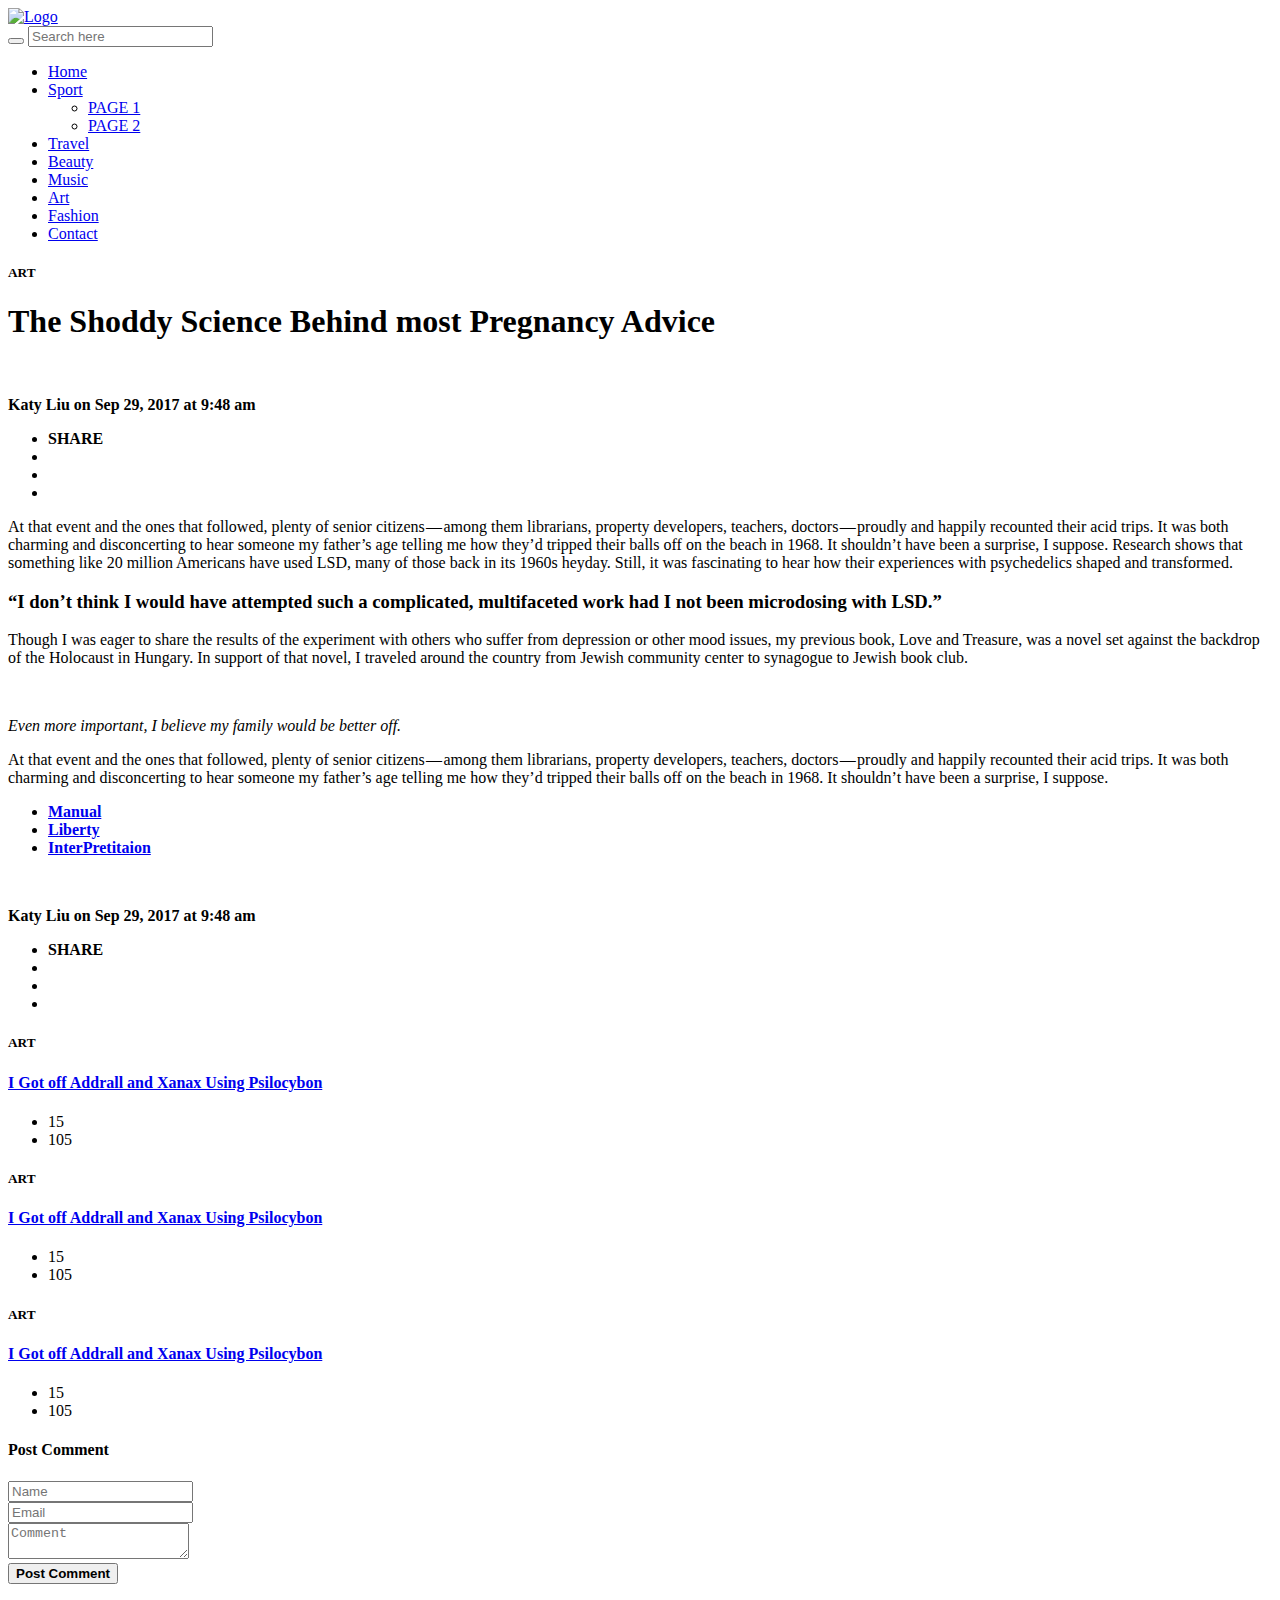
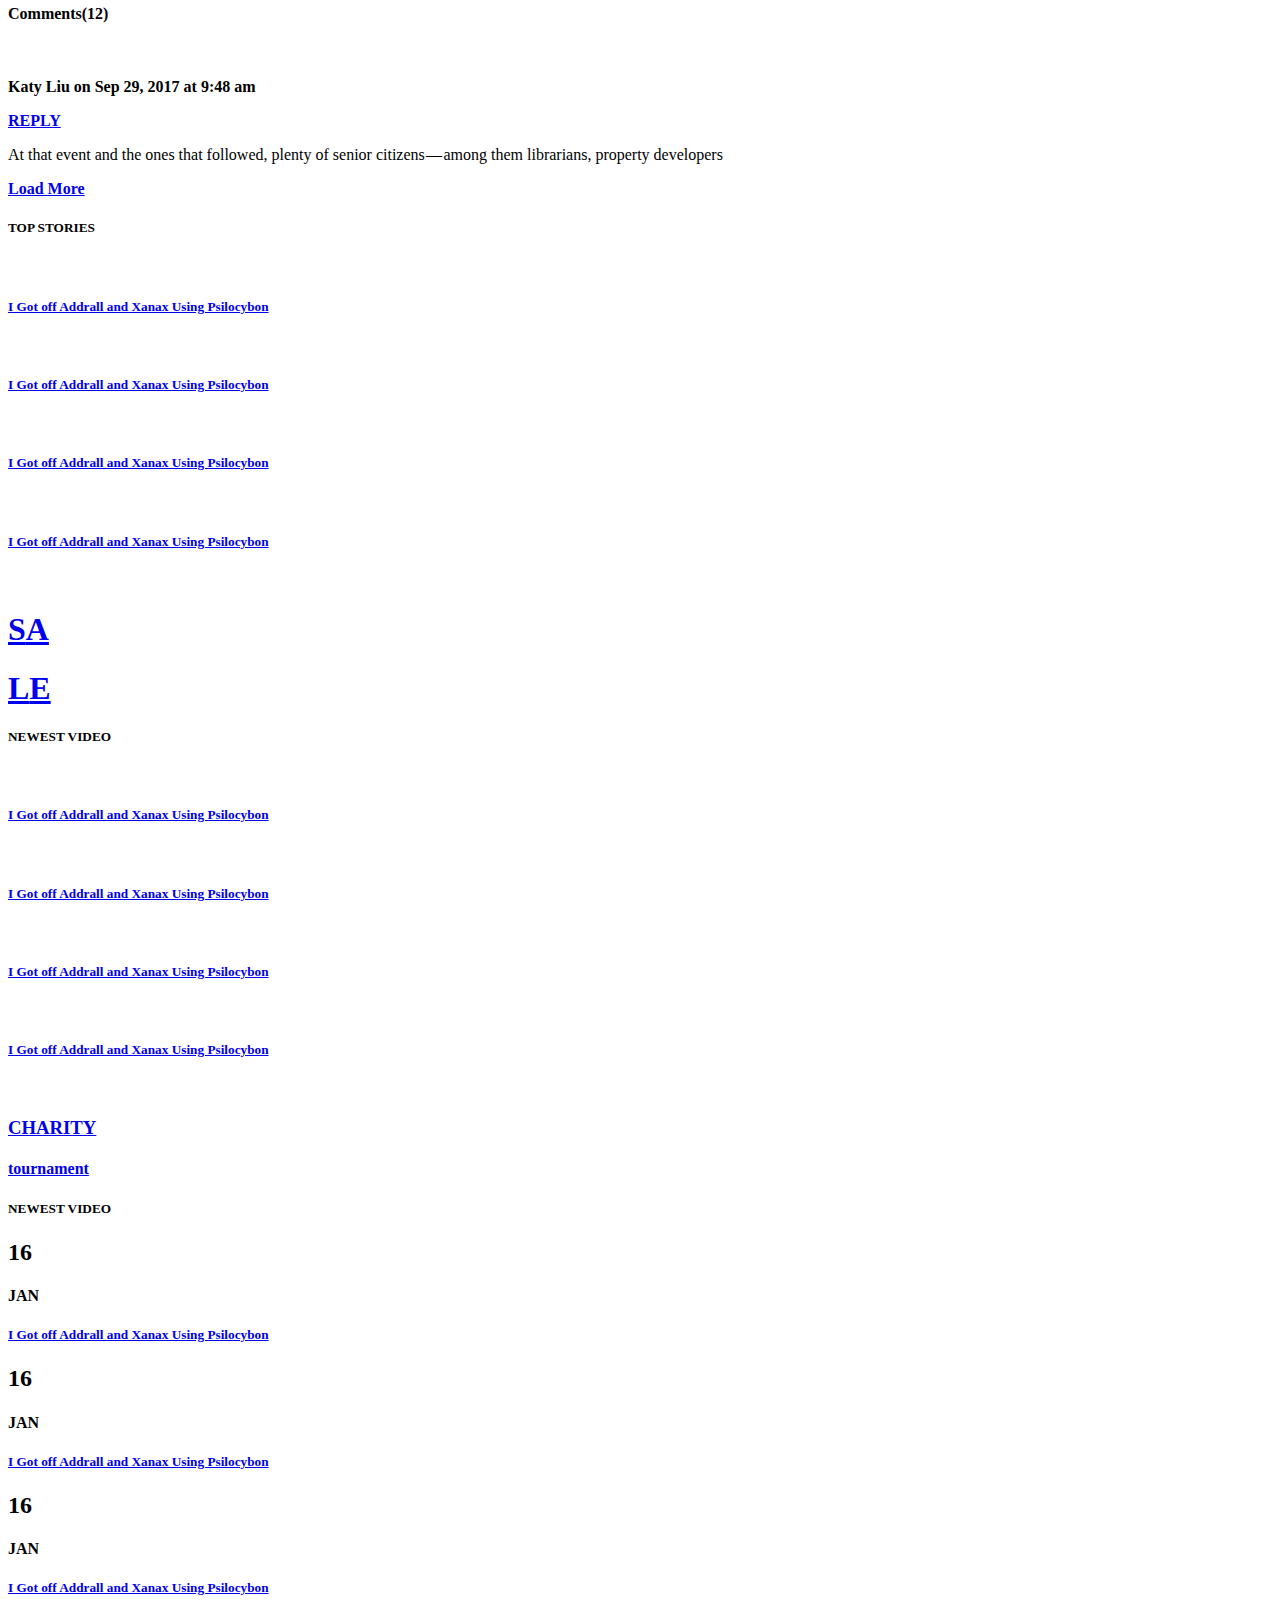
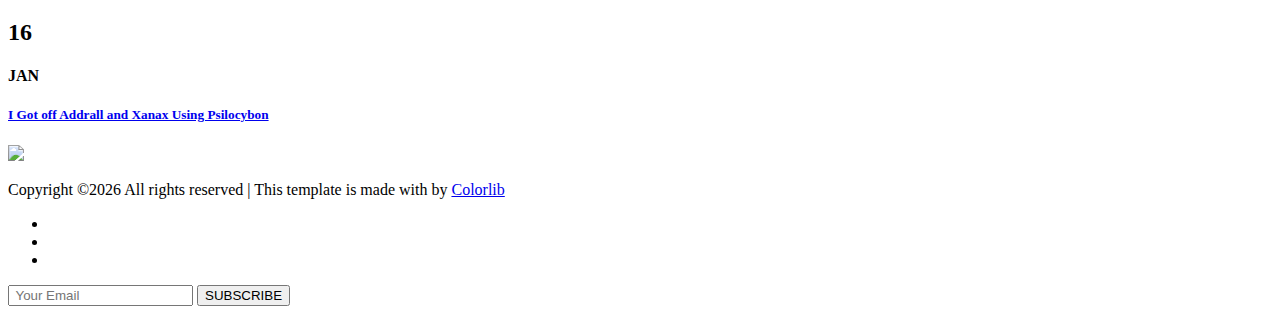
==== 03_single post.html @ 654ace28 "lan 1" ====
<!DOCTYPE HTML>
<html lang="en">
<head>
	<title>Quite Light</title>
	<meta http-equiv="X-UA-Compatible" content="IE=edge">
    <meta name="viewport" content="width=device-width, initial-scale=1">
	<meta charset="UTF-8">
	
	<!-- Font -->
	<link href="https://fonts.googleapis.com/css?family=Poppins:400,700" rel="stylesheet">
	<!-- Stylesheets -->
	
	<link href="plugin-frameworks/bootstrap.min.css" rel="stylesheet">
	<link href="plugin-frameworks/swiper.css" rel="stylesheet">
	
	<link href="fonts/ionicons.css" rel="stylesheet">
	
		
	<link href="common/styles.css" rel="stylesheet">
	
	
</head>
<body>
	
	<header>
		<a class="logo" href="#"><img src="images/logo-white.png" alt="Logo"></a>
		
		<div class="right-area">
			<form class="src-form">
				<button type="submit"><i class="ion-search"></i></a></button>
				<input type="text" placeholder="Search here">
			</form><!-- src-form -->
		</div><!-- right-area -->
		
		<a class="menu-nav-icon" data-menu="#main-menu" href="#"><i class="ion-navicon"></i></a>
		
		<ul class="main-menu" id="main-menu">
			<li><a href="index.html">Home</a></li>
			<li class="drop-down"><a href="#!">Sport<i class="ion-arrow-down-b"></i></a>
				<ul class="drop-down-menu drop-down-inner">
					<li><a href="#">PAGE 1</a></li>
					<li><a href="#">PAGE 2</a></li>
				</ul>
			</li>
			<li><a href="#">Travel</a></li>
			<li><a href="#">Beauty</a></li>
			<li><a href="#">Music</a></li>
			<li><a href="#">Art</a></li>
			<li><a href="#">Fashion</a></li>
			<li><a href="#">Contact</a></li>
		</ul>
		
		<div class="clearfix"></div>
	</header>
	
	
	<div class="slider-main h-800x h-sm-auto pos-relative pt-95 pb-25">
		<div class="img-bg bg-16 bg-layer-6"></div>
		<div class="container-fluid h-100 mt-xs-50">
			<div class="dplay-tbl">
				<div class="dplay-tbl-cell">
					<div class="row">
						<div class="col-lg-1"></div>
						<div class="col-12 col-sm-8 col-md-6 col-lg-5 col-xl-4">
						
							<div class="bg-white p-40 psm-30">
								<h5 class="color-ash"><b>ART</b></h5>
								<h1 class="mt-20 lh-1-2"><b>The Shoddy Science Behind most Pregnancy Advice</b></h1>
							
							</div><!-- bg-white -->
						</div><!-- col-lg-4 -->
					</div><!-- row -->
				</div><!-- dplay-tbl-cell -->
			</div><!-- dplay-tbl -->
		</div><!-- container -->
	</div><!-- slider-main -->
	
	
	<section class="bg-1-white ptb-0">
		<div class="container-fluid">
			<div class="row">
				<div class="col-lg-1"></div>
				<div class="col-md-12 col-lg-8 ptb-50 pr-30 pr-md-15">
					
					<div class="row">
						<div class="col-sm-12 col-md-6">
							
							<div class="sided-70x">
								<div class="s-left">
									<img src="images/profile.jpg" alt="">
								</div><!-- s-left-->
								
								<div class="s-right">
									<p class="ptb-20 color-ash"><b>Katy Liu on Sep 29, 2017 at 9:48 am</b></p>
								</div>
							</div><!-- sided-80x-->
						</div><!-- col-md-6-->
						
						<div class="col-sm-12 col-md-6">
							<ul class="color-ash lh-70 text-right text-sm-left list-a-plr-10 font-13">
								<li><b>SHARE</b></li>
								<li><a href="#"><i class="color-facebook ion-social-facebook"></i></a></li>
								<li><a href="#"><i class="color-twitter ion-social-twitter"></i></a></li>
								<li><a href="#"><i class="color-google ion-social-google"></i></a></li>
							</ul>
						</div><!-- col-md-6-->
					</div><!-- row-->
					
					<p class="mt-40 mt-sm-10">At that event and the ones that followed, plenty of senior citizens — among them librarians, property developers, teachers, doctors — proudly 
					and happily recounted their acid trips. It was both charming and disconcerting to hear someone my father’s age telling me how they’d tripped their 
					balls off on the beach in 1968. It shouldn’t have been a surprise, I suppose. Research shows that something like 20 million Americans have used LSD, 
					many of those back in its 1960s heyday. Still, it was fascinating to hear how their experiences with psychedelics shaped and transformed.</p>
					
					<h3 class="mtb-50"><b>“I don’t think I would have attempted such a complicated, multifaceted work had I not been microdosing with LSD.”</b></h3>
					
					
					<p class="mb-50">Though I was eager to share the results of the experiment with others who suffer from depression or other mood issues, my previous book, 
					Love and Treasure, was a novel set against the backdrop of the Holocaust in Hungary. 
					In support of that novel, I traveled around the country from Jewish community center to synagogue to Jewish book club.</p>
					
					<img src="images/slider_5_1600x1000.jpg" alt="">
					<p class="color-ash text-center mt-15"><em>Even more important, I believe my family would be better off.</em></p>
					
					<p class="mt-50">At that event and the ones that followed, plenty of senior citizens — among them librarians, property developers, teachers, doctors — proudly 
					and happily recounted their acid trips. It was both charming and disconcerting to
					hear someone my father’s age telling me how they’d tripped their balls off on the beach in 1968. It shouldn’t have been a surprise, I suppose.</p>
					
					<ul class="tag mtb-50">
					
						<li><a href="#"><b>Manual</b></a></li>
						<li><a href="#"><b>Liberty</b></a></li>
						<li><a href="#"><b>InterPretitaion</b></a></li>
					</ul>
					
					<div class="row">
						<div class="col-sm-12 col-md-6">
							
							<div class="sided-70x">
								<div class="s-left">
									<img src="images/profile.jpg" alt="">
								</div><!-- s-left-->
								
								<div class="s-right">
									<p class="ptb-20 color-ash"><b>Katy Liu on Sep 29, 2017 at 9:48 am</b></p>
								</div>
							</div><!-- sided-80x-->
						</div><!-- col-md-6-->
						
						<div class="col-sm-12 col-md-6">
							<ul class="color-ash lh-70 text-right text-sm-left list-a-plr-10 font-13">
								<li><b>SHARE</b></li>
								<li><a href="#"><i class="color-facebook ion-social-facebook"></i></a></li>
								<li><a href="#"><i class="color-twitter ion-social-twitter"></i></a></li>
								<li><a href="#"><i class="color-google ion-social-google"></i></a></li>
							</ul>
						</div><!-- col-md-6-->
					</div><!-- row-->
					
					<div class="brdr-grey-1 mt-50 mt-sm-20"></div>
					
					<div class="mt-50 mb-20">
						<div class="row">
							<div class=" col-sm-6 col-md-6 col-lg-6 col-xl-4 mb-30">
								<div class="card h-100 min-h-350x">
									<div class="bg-white h-100">
									
										<!-- SETTING IMAGE WITH bg-10 -->
										<div class="h-50 bg-10"></div>
										
										<div class="plr-25 ptb-15 h-50">
											<div class="dplay-tbl">
												<div class="dplay-tbl-cell">
												
													<h5 class="color-ash"><b>ART</b></h5>
													<h4 class="mtb-10">
														<a href="#"><b>I Got off Addrall and Xanax Using Psilocybon</b></a></h4>
													<ul class="list-li-mr-10 color-lt-black">
														<li><i class="mr-5 font-12 ion-android-favorite-outline"></i>15</li>
														<li><i class="mr-5 font-12 ion-ios-chatbubble-outline"></i>105</li>
													</ul>
													
												</div><!-- dplay-tbl-cell -->
											</div><!-- dplay-tbl -->
										</div><!-- plr-25 ptb-15 -->
									</div><!-- hot-news -->
								</div><!-- card -->
							</div><!-- col-lg-4 col-md-6 -->
							
							<div class=" col-sm-6 col-md-6 col-lg-6 col-xl-4 mb-30">
								<div class="card h-100 min-h-350x">
									<div class="bg-white h-100">
									
										<!-- SETTING IMAGE WITH bg-10 -->
										<div class="h-50 bg-5"></div>
										
										<div class="plr-25 ptb-15 h-50">
											<div class="dplay-tbl">
												<div class="dplay-tbl-cell">
												
													<h5 class="color-ash"><b>ART</b></h5>
													<h4 class="mtb-10">
														<a href="#"><b>I Got off Addrall and Xanax Using Psilocybon</b></a></h4>
													<ul class="list-li-mr-10 color-lt-black">
														<li><i class="mr-5 font-12 ion-android-favorite-outline"></i>15</li>
														<li><i class="mr-5 font-12 ion-ios-chatbubble-outline"></i>105</li>
													</ul>
													
												</div><!-- dplay-tbl-cell -->
											</div><!-- dplay-tbl -->
										</div><!-- plr-25 ptb-15 -->
									</div><!-- hot-news -->
								</div><!-- card -->
							</div><!-- col-lg-4 col-md-6 -->
							
							<div class=" col-sm-6 col-md-6 col-lg-6 col-xl-4 mb-30">
								<div class="card h-100 min-h-350x">
									<div class="bg-white h-100">
									
										<!-- SETTING IMAGE WITH bg-10 -->
										<div class="h-50 bg-12"></div>
										
										<div class="plr-25 ptb-15 h-50">
											<div class="dplay-tbl">
												<div class="dplay-tbl-cell">
												
													<h5 class="color-ash"><b>ART</b></h5>
													<h4 class="mtb-10">
														<a href="#"><b>I Got off Addrall and Xanax Using Psilocybon</b></a></h4>
													<ul class="list-li-mr-10 color-lt-black">
														<li><i class="mr-5 font-12 ion-android-favorite-outline"></i>15</li>
														<li><i class="mr-5 font-12 ion-ios-chatbubble-outline"></i>105</li>
													</ul>
													
												</div><!-- dplay-tbl-cell -->
											</div><!-- dplay-tbl -->
										</div><!-- plr-25 ptb-15 -->
									</div><!-- hot-news -->
								</div><!-- card -->
							</div><!-- col-lg-4 col-md-6 -->
						</div><!-- row-->	
					</div><!-- mt-50 mb-20-->	
					
					
					<h4 class="mb-30 mt-20 clearfix"><b>Post Comment</b></h4>
					
					<div class="row">
						<div class="col-sm-12 col-md-12 col-lg-12 col-xl-8">
							<form class="form-block form-h-55 form-plr-20 form-bg-white">
								<div class="row">
									<div class="col-sm-6 mb-30">
										<input type="text" placeholder="Name">
									</div><!-- col-sm-6-->	
									
									<div class="col-sm-6 mb-30">
										<input type="text" placeholder="Email">
									</div><!-- col-sm-6-->
									
									<div class="col-sm-12 mb-30">
										<textarea class="ptb-20 min-h-200x" placeholder="Comment"></textarea>
									</div><!-- col-sm-12-->
									
								</div><!-- row-->
								<button class="btn-b-lg btn-brdr-grey plr-25 color-ash" type="submit"><b>Post Comment</b></button>
								
							</form>
						</div><!-- col-sm-6-->	
					</div><!-- row-->	
					
					
					<h4 class="mb-30 mt-50 clearfix"><b>Comments(12)</b></h4>
					
					
					<div class="row">
						<div class="colsm-12 col-md-12 col-lg-12 col-xl-8">
							<div class="p-30 bg-white">
								<div class="row">
									<div class="col-9 col-lg-9 col-xl-6">
										
										<div class="sided-70x">
											<div class="s-left">
												<img src="images/profile.jpg" alt="">
											</div><!-- s-left-->
											
											<div class="s-right">
												<p class="ptb-5 color-ash"><b>Katy Liu on Sep 29, 2017 at 9:48 am</b></p>
											</div>
										</div><!-- sided-80x-->
									</div><!-- col-md-6-->
									
									<div class="col-3 col-lg-3 col-xl-6 text-right">
										<a class="color-ash" href="#"><b>REPLY</b></a>
									</div><!-- col-md-6-->
								</div><!-- row-->
					
								<p class="mt-30">At that event and the ones that followed, plenty of senior citizens — among them librarians, property developers</p>
							</div><!-- p-30-->	
						</div><!-- col-sm-6-->	
					</div><!-- row-->	
					
					<a class="mt-30 mb-50 mb-sm-20 btn-b-lg btn-brdr-grey plr-25 color-ash" href="#"><b>Load More</b></a>
					
				</div><!-- col-sm-9 -->
				
				<div class="col-md-12 col-lg-3 bg-2-white ptb-50 pl-30 pl-md-15">
					<div class="row">
						<div class="col-md-12 col-lg-8">
							<div class="mx-w-md-400x mlr-md-auto">
							
								<div class="mb-50">
									<h5 class="mb-30"><b>TOP STORIES</b></h5>
									
									<div class="sided-80x mb-20">
										<div class="s-left">
											<img src="images/top_1_120x120.jpg" alt="">
										</div><!-- s-left -->
										<div class="s-right">
											<h5 class="pt-5"><a href="#"><b>I Got off Addrall and Xanax Using Psilocybon</b></a></h5>
										</div><!-- s-left -->
									</div><!-- sided-80x -->
									
									<div class="sided-80x mb-20">
										<div class="s-left">
											<img src="images/top_2_120x120.jpg" alt="">
										</div><!-- s-left -->
										<div class="s-right">
											<h5 class="pt-5"><a href="#"><b>I Got off Addrall and Xanax Using Psilocybon</b></a></h5>
										</div><!-- s-left -->
									</div><!-- sided-80x -->
									
									<div class="sided-80x mb-20">
										<div class="s-left">
											<img src="images/top_3_120x120.jpg" alt="">
										</div><!-- s-left -->
										<div class="s-right">
											<h5 class="pt-5"><a href="#"><b>I Got off Addrall and Xanax Using Psilocybon</b></a></h5>
										</div><!-- s-left -->
									</div><!-- sided-80x -->
									
									<div class="sided-80x mb-20">
										<div class="s-left">
											<img src="images/top_4_120x120.jpg" alt="">
										</div><!-- s-left -->
										<div class="s-right">
											<h5 class="pt-5"><a href="#"><b>I Got off Addrall and Xanax Using Psilocybon</b></a></h5>
										</div><!-- s-left -->
									</div><!-- sided-80x -->
								</div><!-- mb-50 -->
								
								<a class="mb-50 pos-relative dplay-block" href="#">
									
									<img src="images/sidebar_2_400X600.jpg" alt="">
									<div class="abs-tblr z-10 bg-layer-4">
									
										<div class="dplay-tbl text-center color-white">
											<div class="dplay-tbl-cell">
												<h1 class="mb-10"><b class="mr-15">S</b><b class="ml-15">A</b></h1>
												<h1 class="mt-10"><b class="mr-15">L</b><b class="ml-15">E</b></h1>
											</div>
										</div><!-- dplay-tbl -->
									</div><!-- abs-tblr -->
								</a><!-- mb-50 -->
								
								<div class="mb-50">
									<h5 class="mb-30"><b>NEWEST VIDEO</b></h5>
									
									<div class="sided-80x mb-20">
										<div class="s-left">
											<a class="v-icn" href="#"><i class="ion-play"></i></a>
											<img src="images/top_5_120x120.jpg" alt="">
										</div><!-- s-left -->
										<div class="s-right">
											<h5 class="pt-5"><a href="#"><b>I Got off Addrall and Xanax Using Psilocybon</b></a></h5>
										</div><!-- s-left -->
									</div><!-- sided-80x -->
									
									<div class="sided-80x mb-20">
										<div class="s-left">
											<a class="v-icn" href="#"><i class="ion-play"></i></a>
											<img src="images/top_6_120x120.jpg" alt="">
										</div><!-- s-left -->
										<div class="s-right">
											<h5 class="pt-5"><a href="#"><b>I Got off Addrall and Xanax Using Psilocybon</b></a></h5>
										</div><!-- s-left -->
									</div><!-- sided-80x -->
									
									<div class="sided-80x mb-20">
										<div class="s-left">
											<a class="v-icn" href="#"><i class="ion-play"></i></a>
											<img src="images/top_7_120x120.jpg" alt="">
										</div><!-- s-left -->
										<div class="s-right">
											<h5 class="pt-5"><a href="#"><b>I Got off Addrall and Xanax Using Psilocybon</b></a></h5>
										</div><!-- s-left -->
									</div><!-- sided-80x -->
									
									<div class="sided-80x mb-20">
										<div class="s-left">
											<a class="v-icn" href="#"><i class="ion-play"></i></a>
											<img src="images/top_1_120x120.jpg" alt="">
										</div><!-- s-left -->
										<div class="s-right">
											<h5 class="pt-5"><a href="#"><b>I Got off Addrall and Xanax Using Psilocybon</b></a></h5>
										</div><!-- s-left -->
									</div><!-- sided-80x -->
								</div><!-- mb-50 -->
								
								<a class="mb-50 pos-relative dplay-block" href="#">
								
									<img src="images/sidebar_1_400X300.jpg" alt="">
									<div class="abs-tblr z-10 bg-layer-4">
									
										<div class="dplay-tbl text-center color-white">
											<div class="dplay-tbl-cell">
												<h3><b>CHARITY</b></h3>
												<h4><b>tournament</b></h4>
											</div>
										</div><!-- dplay-tbl -->
									</div><!-- abs-tblr -->
								</a><!-- mb-50 -->
								
								<div class="mb-0">
									<h5 class="mb-30"><b>NEWEST VIDEO</b></h5>
									
									<div class="sided-80x mb-20">
										<div class="s-left color-ash text-center">
											<div class="dplay-tbl">
												<div class="dplay-tbl-cell">
													<h2><b>16</b></h2>
													<h4><b>JAN</b></h4>
												</div><!-- dplay-tbl-cell -->
											</div><!-- dplay-tbl -->
										</div><!-- s-left -->
										<div class="s-right">
											<h5><a href="#"><b>I Got off Addrall and Xanax Using Psilocybon</b></a></h5>
										</div><!-- s-left -->
									</div><!-- sided-80x -->
									
									<div class="sided-80x mb-20">
										<div class="s-left color-ash text-center">
											<div class="dplay-tbl">
												<div class="dplay-tbl-cell">
													<h2><b>16</b></h2>
													<h4><b>JAN</b></h4>
												</div><!-- dplay-tbl-cell -->
											</div><!-- dplay-tbl -->
										</div><!-- s-left -->
										<div class="s-right">
											<h5><a href="#"><b>I Got off Addrall and Xanax Using Psilocybon</b></a></h5>
										</div><!-- s-left -->
									</div><!-- sided-80x -->
									
									<div class="sided-80x mb-20">
										<div class="s-left color-ash text-center">
											<div class="dplay-tbl">
												<div class="dplay-tbl-cell">
													<h2><b>16</b></h2>
													<h4><b>JAN</b></h4>
												</div><!-- dplay-tbl-cell -->
											</div><!-- dplay-tbl -->
										</div><!-- s-left -->
										<div class="s-right">
											<h5><a href="#"><b>I Got off Addrall and Xanax Using Psilocybon</b></a></h5>
										</div><!-- s-left -->
									</div><!-- sided-80x -->
									
									<div class="sided-80x mb-20">
										<div class="s-left color-ash text-center">
											<div class="dplay-tbl">
												<div class="dplay-tbl-cell">
													<h2><b>16</b></h2>
													<h4><b>JAN</b></h4>
												</div><!-- dplay-tbl-cell -->
											</div><!-- dplay-tbl -->
										</div><!-- s-left -->
										<div class="s-right">
											<h5><a href="#"><b>I Got off Addrall and Xanax Using Psilocybon</b></a></h5>
										</div><!-- s-left -->
									</div><!-- sided-80x -->
								</div><!-- mb-50 -->
								
							</div><!-- mx-w-400 -->
						</div><!-- col-sm-9 -->
					</div><!-- row -->
				</div><!-- col-sm-3 -->
			</div><!-- row -->
		</div><!-- container -->
	</section>
	
	
	<footer class="bg-191 color-ash pt-50 pb-20 text-left center-sm-text">
		
		<div class="container-fluid">
			<div class="row">
			
				<div class="col-lg-1"></div>
				
				<div class="col-md-4 col-lg-6 mb-30">
					<div class="card h-100">
						<div class="dplay-tbl">
							<div class="dplay-tbl-cell">
							
								<a href="#"><img src="images/logo-white.png"></a>
								<p class="color-ash mt-25"><!-- Link back to Colorlib can't be removed. Template is licensed under CC BY 3.0. -->
Copyright &copy;<script>document.write(new Date().getFullYear());</script> All rights reserved | This template is made with <i class="ion-heart" aria-hidden="true"></i> by <a href="https://colorlib.com" target="_blank">Colorlib</a>
<!-- Link back to Colorlib can't be removed. Template is licensed under CC BY 3.0. --></p>
								
							</div><!-- dplay-tbl-cell -->
						</div><!-- dplay-tbl -->
					</div><!-- card -->
				</div><!-- col-lg-4 col-md-6 -->
				
				<div class="col-md-4 col-lg-2 mb-30">
					<div class="card h-100">
						<div class="dplay-tbl">
							<div class="dplay-tbl-cell">
							
								<ul class="list-a-plr-10">
									<li><a href="#"><i class="ion-social-facebook"></i></a></li>
									<li><a href="#"><i class="ion-social-twitter"></i></a></li>
									<li><a href="#"><i class="ion-social-youtube"></i></a></li>
								</ul>
								
							</div><!-- dplay-tbl-cell -->
						</div><!-- dplay-tbl -->
					</div><!-- card -->
				</div><!-- col-lg-4 col-md-6 -->
				
				<div class="col-md-4 col-lg-2 mb-30 text-left">
					<div class="card h-100">
						<div class="dplay-tbl">
							<div class="dplay-tbl-cell">
								<form class="form-block form-brdr-b mx-w-400x m-auto">
						
									<input class="color-white ptb-15 center-sm-text" type="text" placeholder=" Your Email">
									<button class="mt-30 btn-brdr-grey color-ash w-100 text-center" type="submit">SUBSCRIBE</button>
								
								</form>
							</div><!-- dplay-tbl-cell -->
						</div><!-- dplay-tbl -->
					</div><!-- card -->
				</div><!-- col-lg-4 col-md-6 -->
				
			</div><!-- row -->
		</div><!-- container -->
	</footer>
	
	<!-- SCIPTS -->
	
	<script src="plugin-frameworks/jquery-3.2.1.min.js"></script>
	
	<script src="plugin-frameworks/bootstrap.min.js"></script>
	
	<script src="plugin-frameworks/swiper.js"></script>
	
	
	<script src="common/scripts.js"></script>
	
</body>
</html>
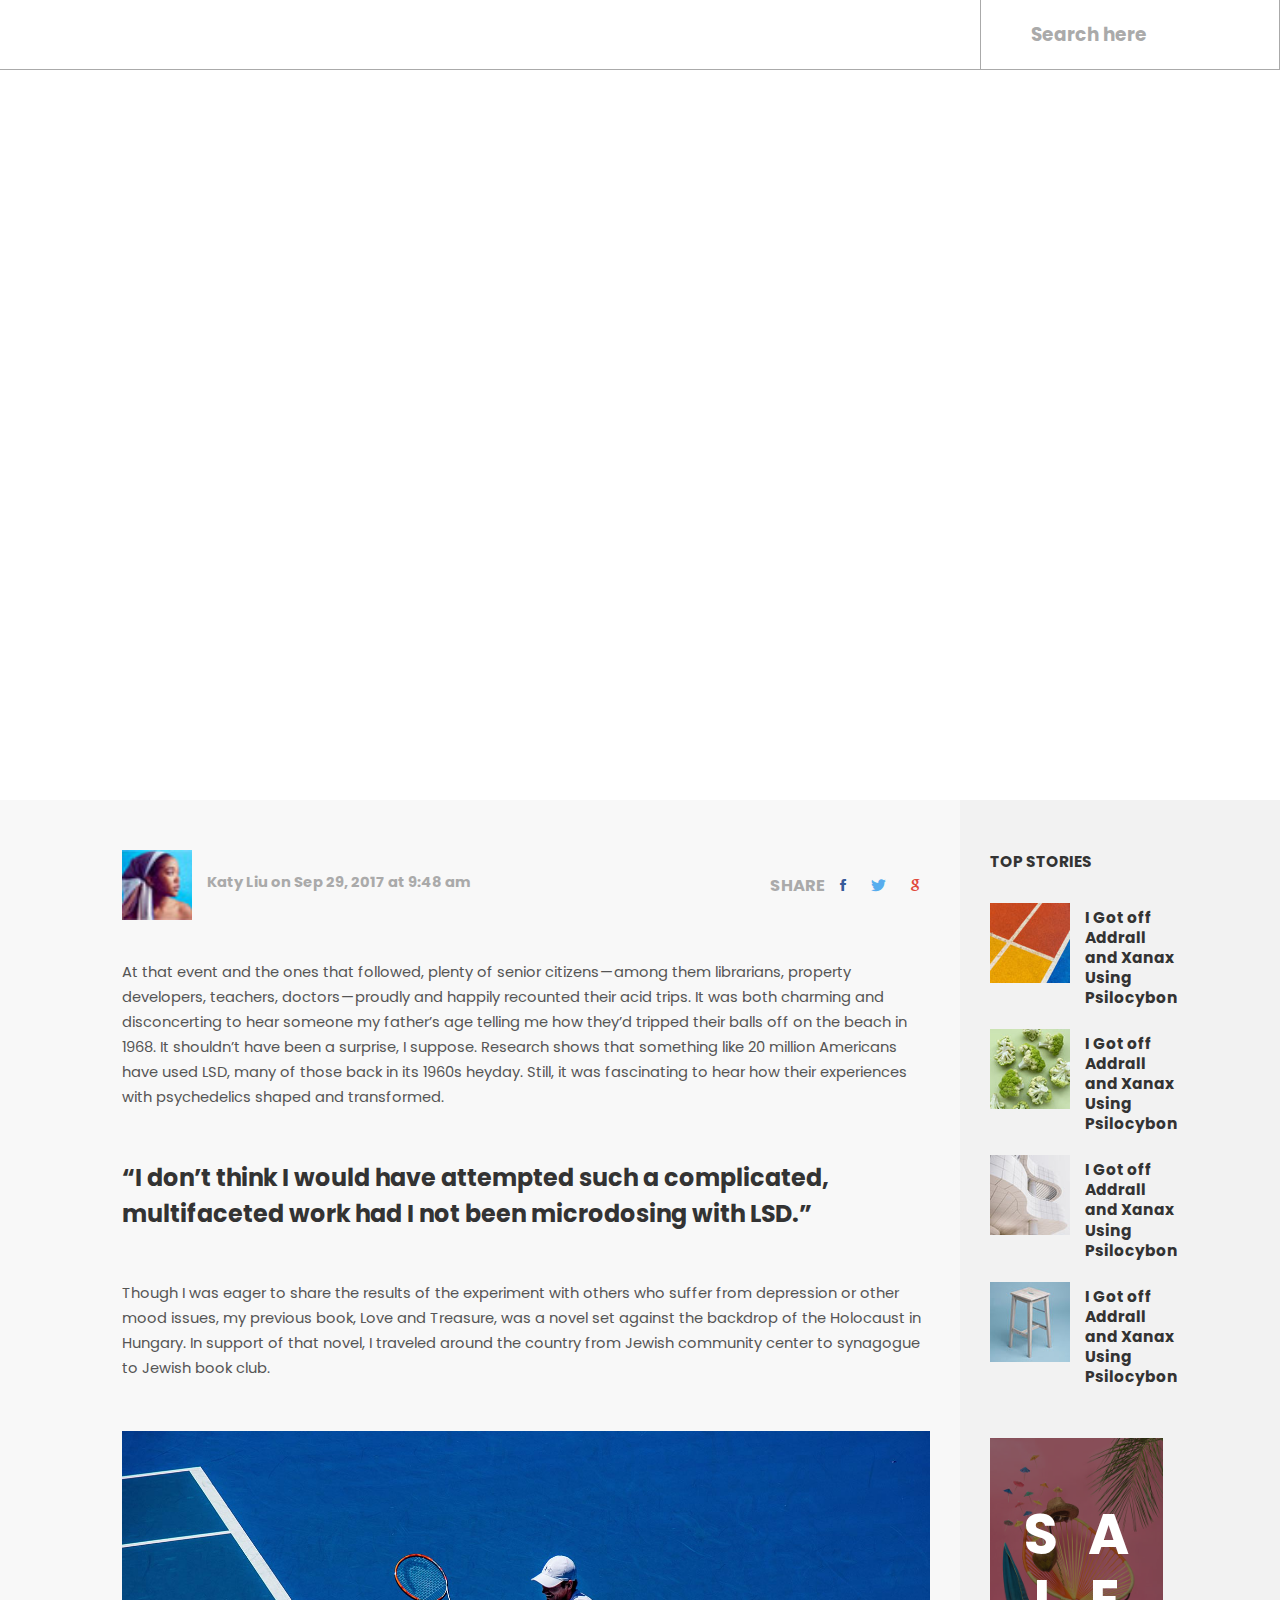
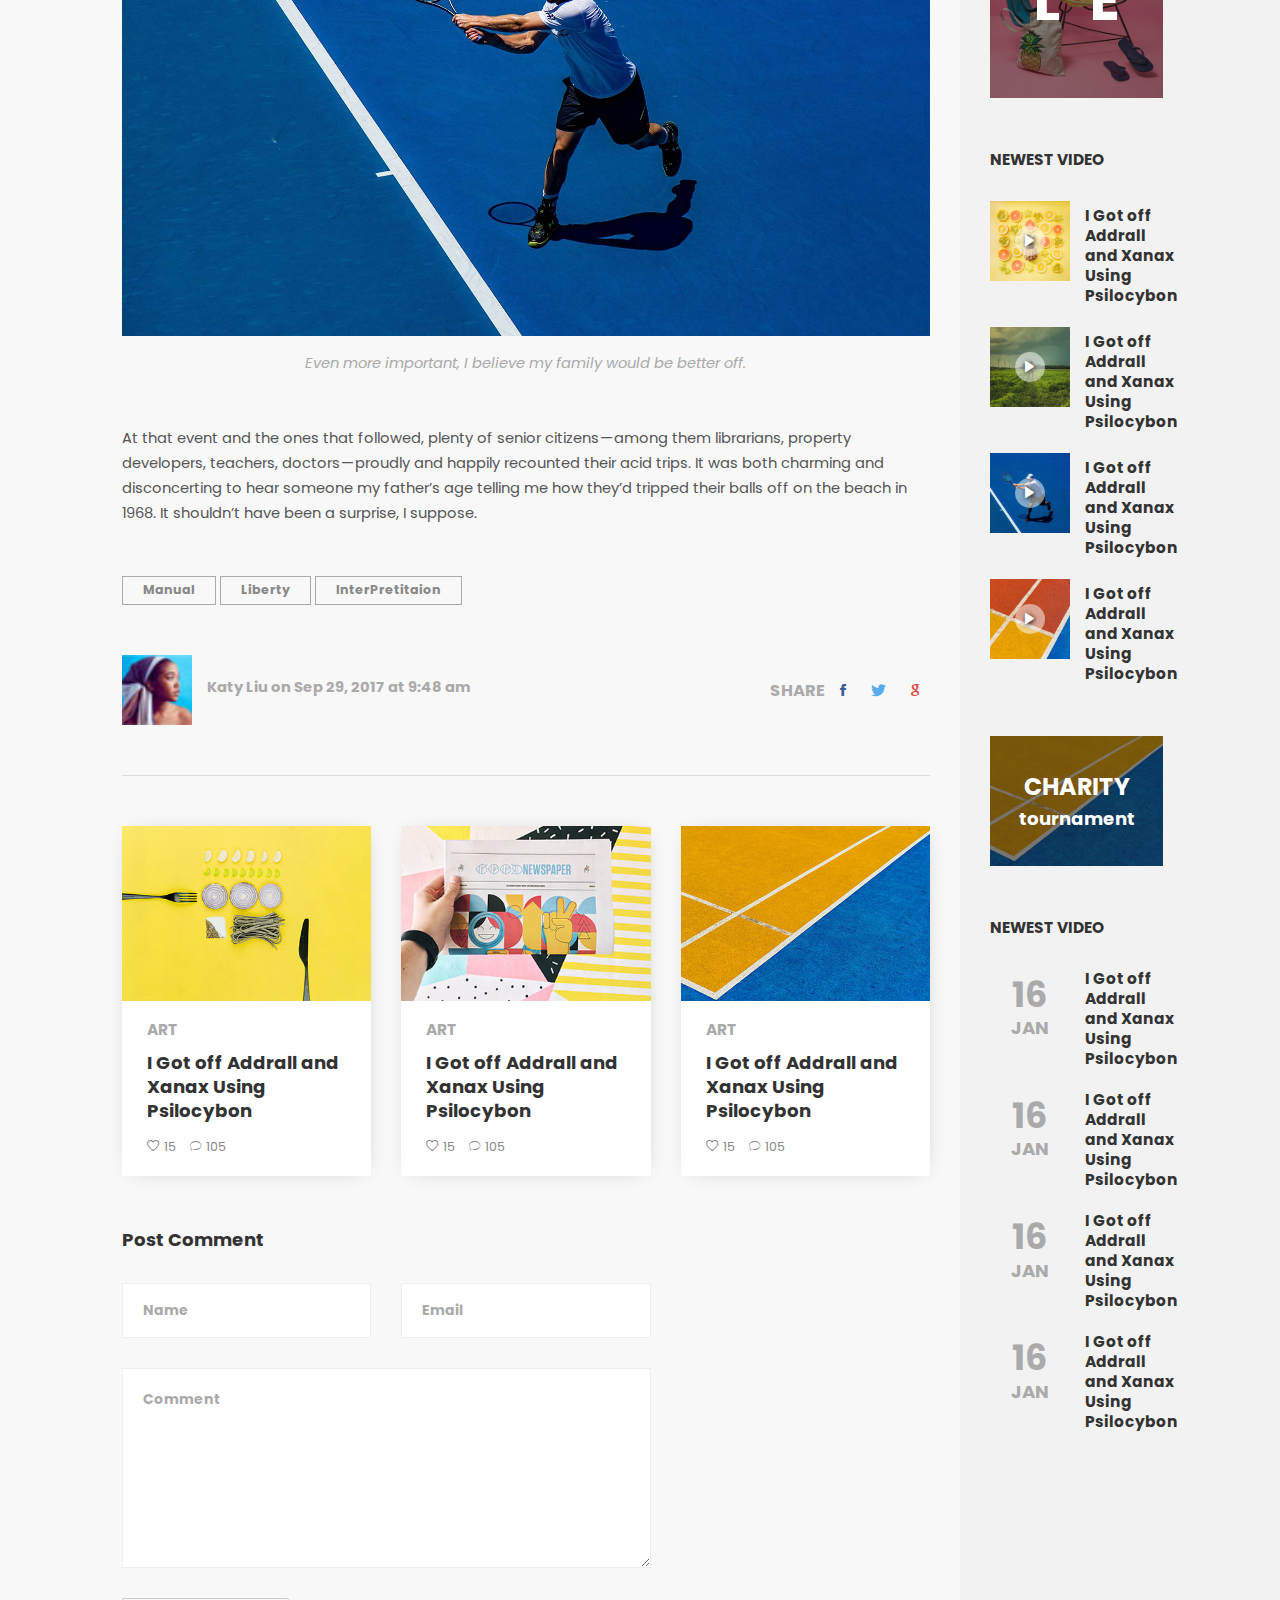
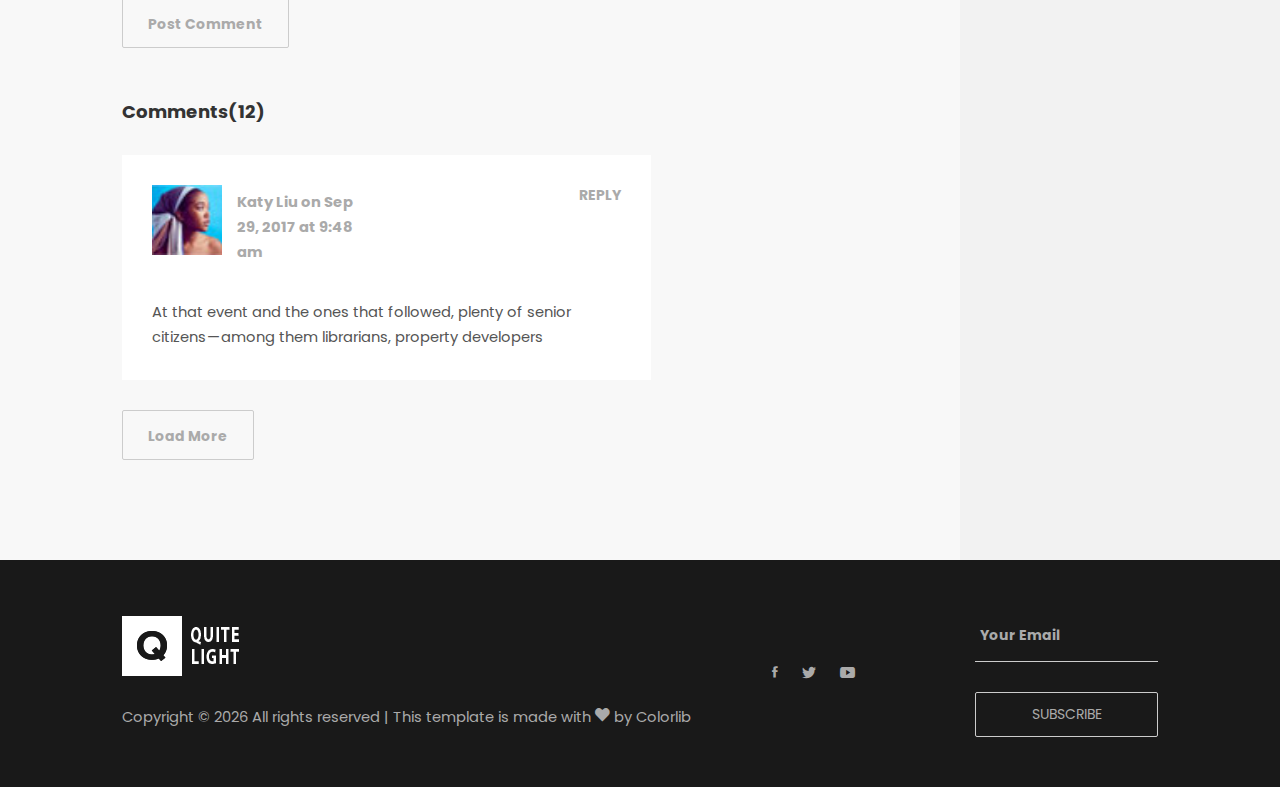
==== commit 08bff574: "page chi tiet" ====
--- a/03_single post.html
+++ b/03_single post.html
@@ -1,559 +1,669 @@
 <!DOCTYPE HTML>
 <html lang="en">
+
 <head>
-	<title>Quite Light</title>
-	<meta http-equiv="X-UA-Compatible" content="IE=edge">
+    <title>Quite Light</title>
+    <meta http-equiv="X-UA-Compatible" content="IE=edge">
     <meta name="viewport" content="width=device-width, initial-scale=1">
-	<meta charset="UTF-8">
-	
-	<!-- Font -->
-	<link href="https://fonts.googleapis.com/css?family=Poppins:400,700" rel="stylesheet">
-	<!-- Stylesheets -->
-	
-	<link href="plugin-frameworks/bootstrap.min.css" rel="stylesheet">
-	<link href="plugin-frameworks/swiper.css" rel="stylesheet">
-	
-	<link href="fonts/ionicons.css" rel="stylesheet">
-	
-		
-	<link href="common/styles.css" rel="stylesheet">
-	
-	
+    <meta charset="UTF-8">
+
+    <!-- Font -->
+    <link href="https://fonts.googleapis.com/css?family=Poppins:400,700" rel="stylesheet">
+    <!-- Stylesheets -->
+
+    <link href="plugin-frameworks/bootstrap.min.css" rel="stylesheet">
+    <link href="plugin-frameworks/swiper.css" rel="stylesheet">
+
+    <link href="fonts/ionicons.css" rel="stylesheet">
+
+
+    <link href="common/styles.css" rel="stylesheet">
+
+
 </head>
+
 <body>
-	
-	<header>
-		<a class="logo" href="#"><img src="images/logo-white.png" alt="Logo"></a>
-		
-		<div class="right-area">
-			<form class="src-form">
-				<button type="submit"><i class="ion-search"></i></a></button>
-				<input type="text" placeholder="Search here">
-			</form><!-- src-form -->
-		</div><!-- right-area -->
-		
-		<a class="menu-nav-icon" data-menu="#main-menu" href="#"><i class="ion-navicon"></i></a>
-		
-		<ul class="main-menu" id="main-menu">
-			<li><a href="index.html">Home</a></li>
-			<li class="drop-down"><a href="#!">Sport<i class="ion-arrow-down-b"></i></a>
-				<ul class="drop-down-menu drop-down-inner">
-					<li><a href="#">PAGE 1</a></li>
-					<li><a href="#">PAGE 2</a></li>
-				</ul>
-			</li>
-			<li><a href="#">Travel</a></li>
-			<li><a href="#">Beauty</a></li>
-			<li><a href="#">Music</a></li>
-			<li><a href="#">Art</a></li>
-			<li><a href="#">Fashion</a></li>
-			<li><a href="#">Contact</a></li>
-		</ul>
-		
-		<div class="clearfix"></div>
-	</header>
-	
-	
-	<div class="slider-main h-800x h-sm-auto pos-relative pt-95 pb-25">
-		<div class="img-bg bg-16 bg-layer-6"></div>
-		<div class="container-fluid h-100 mt-xs-50">
-			<div class="dplay-tbl">
-				<div class="dplay-tbl-cell">
-					<div class="row">
-						<div class="col-lg-1"></div>
-						<div class="col-12 col-sm-8 col-md-6 col-lg-5 col-xl-4">
-						
-							<div class="bg-white p-40 psm-30">
-								<h5 class="color-ash"><b>ART</b></h5>
-								<h1 class="mt-20 lh-1-2"><b>The Shoddy Science Behind most Pregnancy Advice</b></h1>
-							
-							</div><!-- bg-white -->
-						</div><!-- col-lg-4 -->
-					</div><!-- row -->
-				</div><!-- dplay-tbl-cell -->
-			</div><!-- dplay-tbl -->
-		</div><!-- container -->
-	</div><!-- slider-main -->
-	
-	
-	<section class="bg-1-white ptb-0">
-		<div class="container-fluid">
-			<div class="row">
-				<div class="col-lg-1"></div>
-				<div class="col-md-12 col-lg-8 ptb-50 pr-30 pr-md-15">
-					
-					<div class="row">
-						<div class="col-sm-12 col-md-6">
-							
-							<div class="sided-70x">
-								<div class="s-left">
-									<img src="images/profile.jpg" alt="">
-								</div><!-- s-left-->
-								
-								<div class="s-right">
-									<p class="ptb-20 color-ash"><b>Katy Liu on Sep 29, 2017 at 9:48 am</b></p>
-								</div>
-							</div><!-- sided-80x-->
-						</div><!-- col-md-6-->
-						
-						<div class="col-sm-12 col-md-6">
-							<ul class="color-ash lh-70 text-right text-sm-left list-a-plr-10 font-13">
-								<li><b>SHARE</b></li>
-								<li><a href="#"><i class="color-facebook ion-social-facebook"></i></a></li>
-								<li><a href="#"><i class="color-twitter ion-social-twitter"></i></a></li>
-								<li><a href="#"><i class="color-google ion-social-google"></i></a></li>
-							</ul>
-						</div><!-- col-md-6-->
-					</div><!-- row-->
-					
-					<p class="mt-40 mt-sm-10">At that event and the ones that followed, plenty of senior citizens — among them librarians, property developers, teachers, doctors — proudly 
-					and happily recounted their acid trips. It was both charming and disconcerting to hear someone my father’s age telling me how they’d tripped their 
-					balls off on the beach in 1968. It shouldn’t have been a surprise, I suppose. Research shows that something like 20 million Americans have used LSD, 
-					many of those back in its 1960s heyday. Still, it was fascinating to hear how their experiences with psychedelics shaped and transformed.</p>
-					
-					<h3 class="mtb-50"><b>“I don’t think I would have attempted such a complicated, multifaceted work had I not been microdosing with LSD.”</b></h3>
-					
-					
-					<p class="mb-50">Though I was eager to share the results of the experiment with others who suffer from depression or other mood issues, my previous book, 
-					Love and Treasure, was a novel set against the backdrop of the Holocaust in Hungary. 
-					In support of that novel, I traveled around the country from Jewish community center to synagogue to Jewish book club.</p>
-					
-					<img src="images/slider_5_1600x1000.jpg" alt="">
-					<p class="color-ash text-center mt-15"><em>Even more important, I believe my family would be better off.</em></p>
-					
-					<p class="mt-50">At that event and the ones that followed, plenty of senior citizens — among them librarians, property developers, teachers, doctors — proudly 
-					and happily recounted their acid trips. It was both charming and disconcerting to
-					hear someone my father’s age telling me how they’d tripped their balls off on the beach in 1968. It shouldn’t have been a surprise, I suppose.</p>
-					
-					<ul class="tag mtb-50">
-					
-						<li><a href="#"><b>Manual</b></a></li>
-						<li><a href="#"><b>Liberty</b></a></li>
-						<li><a href="#"><b>InterPretitaion</b></a></li>
-					</ul>
-					
-					<div class="row">
-						<div class="col-sm-12 col-md-6">
-							
-							<div class="sided-70x">
-								<div class="s-left">
-									<img src="images/profile.jpg" alt="">
-								</div><!-- s-left-->
-								
-								<div class="s-right">
-									<p class="ptb-20 color-ash"><b>Katy Liu on Sep 29, 2017 at 9:48 am</b></p>
-								</div>
-							</div><!-- sided-80x-->
-						</div><!-- col-md-6-->
-						
-						<div class="col-sm-12 col-md-6">
-							<ul class="color-ash lh-70 text-right text-sm-left list-a-plr-10 font-13">
-								<li><b>SHARE</b></li>
-								<li><a href="#"><i class="color-facebook ion-social-facebook"></i></a></li>
-								<li><a href="#"><i class="color-twitter ion-social-twitter"></i></a></li>
-								<li><a href="#"><i class="color-google ion-social-google"></i></a></li>
-							</ul>
-						</div><!-- col-md-6-->
-					</div><!-- row-->
-					
-					<div class="brdr-grey-1 mt-50 mt-sm-20"></div>
-					
-					<div class="mt-50 mb-20">
-						<div class="row">
-							<div class=" col-sm-6 col-md-6 col-lg-6 col-xl-4 mb-30">
-								<div class="card h-100 min-h-350x">
-									<div class="bg-white h-100">
-									
-										<!-- SETTING IMAGE WITH bg-10 -->
-										<div class="h-50 bg-10"></div>
-										
-										<div class="plr-25 ptb-15 h-50">
-											<div class="dplay-tbl">
-												<div class="dplay-tbl-cell">
-												
-													<h5 class="color-ash"><b>ART</b></h5>
-													<h4 class="mtb-10">
-														<a href="#"><b>I Got off Addrall and Xanax Using Psilocybon</b></a></h4>
-													<ul class="list-li-mr-10 color-lt-black">
-														<li><i class="mr-5 font-12 ion-android-favorite-outline"></i>15</li>
-														<li><i class="mr-5 font-12 ion-ios-chatbubble-outline"></i>105</li>
-													</ul>
-													
-												</div><!-- dplay-tbl-cell -->
-											</div><!-- dplay-tbl -->
-										</div><!-- plr-25 ptb-15 -->
-									</div><!-- hot-news -->
-								</div><!-- card -->
-							</div><!-- col-lg-4 col-md-6 -->
-							
-							<div class=" col-sm-6 col-md-6 col-lg-6 col-xl-4 mb-30">
-								<div class="card h-100 min-h-350x">
-									<div class="bg-white h-100">
-									
-										<!-- SETTING IMAGE WITH bg-10 -->
-										<div class="h-50 bg-5"></div>
-										
-										<div class="plr-25 ptb-15 h-50">
-											<div class="dplay-tbl">
-												<div class="dplay-tbl-cell">
-												
-													<h5 class="color-ash"><b>ART</b></h5>
-													<h4 class="mtb-10">
-														<a href="#"><b>I Got off Addrall and Xanax Using Psilocybon</b></a></h4>
-													<ul class="list-li-mr-10 color-lt-black">
-														<li><i class="mr-5 font-12 ion-android-favorite-outline"></i>15</li>
-														<li><i class="mr-5 font-12 ion-ios-chatbubble-outline"></i>105</li>
-													</ul>
-													
-												</div><!-- dplay-tbl-cell -->
-											</div><!-- dplay-tbl -->
-										</div><!-- plr-25 ptb-15 -->
-									</div><!-- hot-news -->
-								</div><!-- card -->
-							</div><!-- col-lg-4 col-md-6 -->
-							
-							<div class=" col-sm-6 col-md-6 col-lg-6 col-xl-4 mb-30">
-								<div class="card h-100 min-h-350x">
-									<div class="bg-white h-100">
-									
-										<!-- SETTING IMAGE WITH bg-10 -->
-										<div class="h-50 bg-12"></div>
-										
-										<div class="plr-25 ptb-15 h-50">
-											<div class="dplay-tbl">
-												<div class="dplay-tbl-cell">
-												
-													<h5 class="color-ash"><b>ART</b></h5>
-													<h4 class="mtb-10">
-														<a href="#"><b>I Got off Addrall and Xanax Using Psilocybon</b></a></h4>
-													<ul class="list-li-mr-10 color-lt-black">
-														<li><i class="mr-5 font-12 ion-android-favorite-outline"></i>15</li>
-														<li><i class="mr-5 font-12 ion-ios-chatbubble-outline"></i>105</li>
-													</ul>
-													
-												</div><!-- dplay-tbl-cell -->
-											</div><!-- dplay-tbl -->
-										</div><!-- plr-25 ptb-15 -->
-									</div><!-- hot-news -->
-								</div><!-- card -->
-							</div><!-- col-lg-4 col-md-6 -->
-						</div><!-- row-->	
-					</div><!-- mt-50 mb-20-->	
-					
-					
-					<h4 class="mb-30 mt-20 clearfix"><b>Post Comment</b></h4>
-					
-					<div class="row">
-						<div class="col-sm-12 col-md-12 col-lg-12 col-xl-8">
-							<form class="form-block form-h-55 form-plr-20 form-bg-white">
-								<div class="row">
-									<div class="col-sm-6 mb-30">
-										<input type="text" placeholder="Name">
-									</div><!-- col-sm-6-->	
-									
-									<div class="col-sm-6 mb-30">
-										<input type="text" placeholder="Email">
-									</div><!-- col-sm-6-->
-									
-									<div class="col-sm-12 mb-30">
-										<textarea class="ptb-20 min-h-200x" placeholder="Comment"></textarea>
-									</div><!-- col-sm-12-->
-									
-								</div><!-- row-->
-								<button class="btn-b-lg btn-brdr-grey plr-25 color-ash" type="submit"><b>Post Comment</b></button>
-								
-							</form>
-						</div><!-- col-sm-6-->	
-					</div><!-- row-->	
-					
-					
-					<h4 class="mb-30 mt-50 clearfix"><b>Comments(12)</b></h4>
-					
-					
-					<div class="row">
-						<div class="colsm-12 col-md-12 col-lg-12 col-xl-8">
-							<div class="p-30 bg-white">
-								<div class="row">
-									<div class="col-9 col-lg-9 col-xl-6">
-										
-										<div class="sided-70x">
-											<div class="s-left">
-												<img src="images/profile.jpg" alt="">
-											</div><!-- s-left-->
-											
-											<div class="s-right">
-												<p class="ptb-5 color-ash"><b>Katy Liu on Sep 29, 2017 at 9:48 am</b></p>
-											</div>
-										</div><!-- sided-80x-->
-									</div><!-- col-md-6-->
-									
-									<div class="col-3 col-lg-3 col-xl-6 text-right">
-										<a class="color-ash" href="#"><b>REPLY</b></a>
-									</div><!-- col-md-6-->
-								</div><!-- row-->
-					
-								<p class="mt-30">At that event and the ones that followed, plenty of senior citizens — among them librarians, property developers</p>
-							</div><!-- p-30-->	
-						</div><!-- col-sm-6-->	
-					</div><!-- row-->	
-					
-					<a class="mt-30 mb-50 mb-sm-20 btn-b-lg btn-brdr-grey plr-25 color-ash" href="#"><b>Load More</b></a>
-					
-				</div><!-- col-sm-9 -->
-				
-				<div class="col-md-12 col-lg-3 bg-2-white ptb-50 pl-30 pl-md-15">
-					<div class="row">
-						<div class="col-md-12 col-lg-8">
-							<div class="mx-w-md-400x mlr-md-auto">
-							
-								<div class="mb-50">
-									<h5 class="mb-30"><b>TOP STORIES</b></h5>
-									
-									<div class="sided-80x mb-20">
-										<div class="s-left">
-											<img src="images/top_1_120x120.jpg" alt="">
-										</div><!-- s-left -->
-										<div class="s-right">
-											<h5 class="pt-5"><a href="#"><b>I Got off Addrall and Xanax Using Psilocybon</b></a></h5>
-										</div><!-- s-left -->
-									</div><!-- sided-80x -->
-									
-									<div class="sided-80x mb-20">
-										<div class="s-left">
-											<img src="images/top_2_120x120.jpg" alt="">
-										</div><!-- s-left -->
-										<div class="s-right">
-											<h5 class="pt-5"><a href="#"><b>I Got off Addrall and Xanax Using Psilocybon</b></a></h5>
-										</div><!-- s-left -->
-									</div><!-- sided-80x -->
-									
-									<div class="sided-80x mb-20">
-										<div class="s-left">
-											<img src="images/top_3_120x120.jpg" alt="">
-										</div><!-- s-left -->
-										<div class="s-right">
-											<h5 class="pt-5"><a href="#"><b>I Got off Addrall and Xanax Using Psilocybon</b></a></h5>
-										</div><!-- s-left -->
-									</div><!-- sided-80x -->
-									
-									<div class="sided-80x mb-20">
-										<div class="s-left">
-											<img src="images/top_4_120x120.jpg" alt="">
-										</div><!-- s-left -->
-										<div class="s-right">
-											<h5 class="pt-5"><a href="#"><b>I Got off Addrall and Xanax Using Psilocybon</b></a></h5>
-										</div><!-- s-left -->
-									</div><!-- sided-80x -->
-								</div><!-- mb-50 -->
-								
-								<a class="mb-50 pos-relative dplay-block" href="#">
-									
-									<img src="images/sidebar_2_400X600.jpg" alt="">
-									<div class="abs-tblr z-10 bg-layer-4">
-									
-										<div class="dplay-tbl text-center color-white">
-											<div class="dplay-tbl-cell">
-												<h1 class="mb-10"><b class="mr-15">S</b><b class="ml-15">A</b></h1>
-												<h1 class="mt-10"><b class="mr-15">L</b><b class="ml-15">E</b></h1>
-											</div>
-										</div><!-- dplay-tbl -->
-									</div><!-- abs-tblr -->
-								</a><!-- mb-50 -->
-								
-								<div class="mb-50">
-									<h5 class="mb-30"><b>NEWEST VIDEO</b></h5>
-									
-									<div class="sided-80x mb-20">
-										<div class="s-left">
-											<a class="v-icn" href="#"><i class="ion-play"></i></a>
-											<img src="images/top_5_120x120.jpg" alt="">
-										</div><!-- s-left -->
-										<div class="s-right">
-											<h5 class="pt-5"><a href="#"><b>I Got off Addrall and Xanax Using Psilocybon</b></a></h5>
-										</div><!-- s-left -->
-									</div><!-- sided-80x -->
-									
-									<div class="sided-80x mb-20">
-										<div class="s-left">
-											<a class="v-icn" href="#"><i class="ion-play"></i></a>
-											<img src="images/top_6_120x120.jpg" alt="">
-										</div><!-- s-left -->
-										<div class="s-right">
-											<h5 class="pt-5"><a href="#"><b>I Got off Addrall and Xanax Using Psilocybon</b></a></h5>
-										</div><!-- s-left -->
-									</div><!-- sided-80x -->
-									
-									<div class="sided-80x mb-20">
-										<div class="s-left">
-											<a class="v-icn" href="#"><i class="ion-play"></i></a>
-											<img src="images/top_7_120x120.jpg" alt="">
-										</div><!-- s-left -->
-										<div class="s-right">
-											<h5 class="pt-5"><a href="#"><b>I Got off Addrall and Xanax Using Psilocybon</b></a></h5>
-										</div><!-- s-left -->
-									</div><!-- sided-80x -->
-									
-									<div class="sided-80x mb-20">
-										<div class="s-left">
-											<a class="v-icn" href="#"><i class="ion-play"></i></a>
-											<img src="images/top_1_120x120.jpg" alt="">
-										</div><!-- s-left -->
-										<div class="s-right">
-											<h5 class="pt-5"><a href="#"><b>I Got off Addrall and Xanax Using Psilocybon</b></a></h5>
-										</div><!-- s-left -->
-									</div><!-- sided-80x -->
-								</div><!-- mb-50 -->
-								
-								<a class="mb-50 pos-relative dplay-block" href="#">
-								
-									<img src="images/sidebar_1_400X300.jpg" alt="">
-									<div class="abs-tblr z-10 bg-layer-4">
-									
-										<div class="dplay-tbl text-center color-white">
-											<div class="dplay-tbl-cell">
-												<h3><b>CHARITY</b></h3>
-												<h4><b>tournament</b></h4>
-											</div>
-										</div><!-- dplay-tbl -->
-									</div><!-- abs-tblr -->
-								</a><!-- mb-50 -->
-								
-								<div class="mb-0">
-									<h5 class="mb-30"><b>NEWEST VIDEO</b></h5>
-									
-									<div class="sided-80x mb-20">
-										<div class="s-left color-ash text-center">
-											<div class="dplay-tbl">
-												<div class="dplay-tbl-cell">
-													<h2><b>16</b></h2>
-													<h4><b>JAN</b></h4>
-												</div><!-- dplay-tbl-cell -->
-											</div><!-- dplay-tbl -->
-										</div><!-- s-left -->
-										<div class="s-right">
-											<h5><a href="#"><b>I Got off Addrall and Xanax Using Psilocybon</b></a></h5>
-										</div><!-- s-left -->
-									</div><!-- sided-80x -->
-									
-									<div class="sided-80x mb-20">
-										<div class="s-left color-ash text-center">
-											<div class="dplay-tbl">
-												<div class="dplay-tbl-cell">
-													<h2><b>16</b></h2>
-													<h4><b>JAN</b></h4>
-												</div><!-- dplay-tbl-cell -->
-											</div><!-- dplay-tbl -->
-										</div><!-- s-left -->
-										<div class="s-right">
-											<h5><a href="#"><b>I Got off Addrall and Xanax Using Psilocybon</b></a></h5>
-										</div><!-- s-left -->
-									</div><!-- sided-80x -->
-									
-									<div class="sided-80x mb-20">
-										<div class="s-left color-ash text-center">
-											<div class="dplay-tbl">
-												<div class="dplay-tbl-cell">
-													<h2><b>16</b></h2>
-													<h4><b>JAN</b></h4>
-												</div><!-- dplay-tbl-cell -->
-											</div><!-- dplay-tbl -->
-										</div><!-- s-left -->
-										<div class="s-right">
-											<h5><a href="#"><b>I Got off Addrall and Xanax Using Psilocybon</b></a></h5>
-										</div><!-- s-left -->
-									</div><!-- sided-80x -->
-									
-									<div class="sided-80x mb-20">
-										<div class="s-left color-ash text-center">
-											<div class="dplay-tbl">
-												<div class="dplay-tbl-cell">
-													<h2><b>16</b></h2>
-													<h4><b>JAN</b></h4>
-												</div><!-- dplay-tbl-cell -->
-											</div><!-- dplay-tbl -->
-										</div><!-- s-left -->
-										<div class="s-right">
-											<h5><a href="#"><b>I Got off Addrall and Xanax Using Psilocybon</b></a></h5>
-										</div><!-- s-left -->
-									</div><!-- sided-80x -->
-								</div><!-- mb-50 -->
-								
-							</div><!-- mx-w-400 -->
-						</div><!-- col-sm-9 -->
-					</div><!-- row -->
-				</div><!-- col-sm-3 -->
-			</div><!-- row -->
-		</div><!-- container -->
-	</section>
-	
-	
-	<footer class="bg-191 color-ash pt-50 pb-20 text-left center-sm-text">
-		
-		<div class="container-fluid">
-			<div class="row">
-			
-				<div class="col-lg-1"></div>
-				
-				<div class="col-md-4 col-lg-6 mb-30">
-					<div class="card h-100">
-						<div class="dplay-tbl">
-							<div class="dplay-tbl-cell">
-							
-								<a href="#"><img src="images/logo-white.png"></a>
-								<p class="color-ash mt-25"><!-- Link back to Colorlib can't be removed. Template is licensed under CC BY 3.0. -->
-Copyright &copy;<script>document.write(new Date().getFullYear());</script> All rights reserved | This template is made with <i class="ion-heart" aria-hidden="true"></i> by <a href="https://colorlib.com" target="_blank">Colorlib</a>
-<!-- Link back to Colorlib can't be removed. Template is licensed under CC BY 3.0. --></p>
-								
-							</div><!-- dplay-tbl-cell -->
-						</div><!-- dplay-tbl -->
-					</div><!-- card -->
-				</div><!-- col-lg-4 col-md-6 -->
-				
-				<div class="col-md-4 col-lg-2 mb-30">
-					<div class="card h-100">
-						<div class="dplay-tbl">
-							<div class="dplay-tbl-cell">
-							
-								<ul class="list-a-plr-10">
-									<li><a href="#"><i class="ion-social-facebook"></i></a></li>
-									<li><a href="#"><i class="ion-social-twitter"></i></a></li>
-									<li><a href="#"><i class="ion-social-youtube"></i></a></li>
-								</ul>
-								
-							</div><!-- dplay-tbl-cell -->
-						</div><!-- dplay-tbl -->
-					</div><!-- card -->
-				</div><!-- col-lg-4 col-md-6 -->
-				
-				<div class="col-md-4 col-lg-2 mb-30 text-left">
-					<div class="card h-100">
-						<div class="dplay-tbl">
-							<div class="dplay-tbl-cell">
-								<form class="form-block form-brdr-b mx-w-400x m-auto">
-						
-									<input class="color-white ptb-15 center-sm-text" type="text" placeholder=" Your Email">
-									<button class="mt-30 btn-brdr-grey color-ash w-100 text-center" type="submit">SUBSCRIBE</button>
-								
-								</form>
-							</div><!-- dplay-tbl-cell -->
-						</div><!-- dplay-tbl -->
-					</div><!-- card -->
-				</div><!-- col-lg-4 col-md-6 -->
-				
-			</div><!-- row -->
-		</div><!-- container -->
-	</footer>
-	
-	<!-- SCIPTS -->
-	
-	<script src="plugin-frameworks/jquery-3.2.1.min.js"></script>
-	
-	<script src="plugin-frameworks/bootstrap.min.js"></script>
-	
-	<script src="plugin-frameworks/swiper.js"></script>
-	
-	
-	<script src="common/scripts.js"></script>
-	
+
+    <header>
+        <a class="logo" href="#"><img src="images/logo-white.png" alt="Logo"></a>
+
+        <div class="right-area">
+            <form class="src-form">
+                <button type="submit"><i class="ion-search"></i></a></button>
+                <input type="text" placeholder="Search here">
+            </form>
+            <!-- src-form -->
+        </div>
+        <!-- right-area -->
+
+        <a class="menu-nav-icon" data-menu="#main-menu" href="#"><i class="ion-navicon"></i></a>
+
+        <ul class="main-menu" id="main-menu">
+            <li><a href="index.html">Home</a></li>
+            <li class="drop-down"><a href="#!">Sport<i class="ion-arrow-down-b"></i></a>
+                <ul class="drop-down-menu drop-down-inner">
+                    <li><a href="#">PAGE 1</a></li>
+                    <li><a href="#">PAGE 2</a></li>
+                </ul>
+            </li>
+            <li><a href="#">Travel</a></li>
+            <li><a href="#">Beauty</a></li>
+            <li><a href="#">Music</a></li>
+            <li><a href="#">Art</a></li>
+            <li><a href="#">Fashion</a></li>
+            <li><a href="#">Contact</a></li>
+        </ul>
+
+        <div class="clearfix"></div>
+    </header>
+
+
+    <div class="slider-main h-800x h-sm-auto pos-relative pt-95 pb-25">
+
+
+    </div>
+    <!-- slider-main -->
+
+
+    <section class="bg-1-white ptb-0">
+        <div class="container-fluid">
+            <div class="row">
+                <div class="col-lg-1"></div>
+                <div class="col-md-12 col-lg-8 ptb-50 pr-30 pr-md-15">
+
+                    <div class="row">
+                        <div class="col-sm-12 col-md-6">
+
+                            <div class="sided-70x">
+                                <div class="s-left">
+                                    <img src="images/profile.jpg" alt="">
+                                </div>
+                                <!-- s-left-->
+
+                                <div class="s-right">
+                                    <p class="ptb-20 color-ash"><b>Katy Liu on Sep 29, 2017 at 9:48 am</b></p>
+                                </div>
+                            </div>
+                            <!-- sided-80x-->
+                        </div>
+                        <!-- col-md-6-->
+
+                        <div class="col-sm-12 col-md-6">
+                            <ul class="color-ash lh-70 text-right text-sm-left list-a-plr-10 font-13">
+                                <li><b>SHARE</b></li>
+                                <li><a href="#"><i class="color-facebook ion-social-facebook"></i></a></li>
+                                <li><a href="#"><i class="color-twitter ion-social-twitter"></i></a></li>
+                                <li><a href="#"><i class="color-google ion-social-google"></i></a></li>
+                            </ul>
+                        </div>
+                        <!-- col-md-6-->
+                    </div>
+                    <!-- row-->
+
+                    <p class="mt-40 mt-sm-10">At that event and the ones that followed, plenty of senior citizens — among them librarians, property developers, teachers, doctors — proudly and happily recounted their acid trips. It was both charming and disconcerting to hear someone
+                        my father’s age telling me how they’d tripped their balls off on the beach in 1968. It shouldn’t have been a surprise, I suppose. Research shows that something like 20 million Americans have used LSD, many of those back in its
+                        1960s heyday. Still, it was fascinating to hear how their experiences with psychedelics shaped and transformed.</p>
+
+                    <h3 class="mtb-50"><b>“I don’t think I would have attempted such a complicated, multifaceted work had I not been microdosing with LSD.”</b></h3>
+
+
+                    <p class="mb-50">Though I was eager to share the results of the experiment with others who suffer from depression or other mood issues, my previous book, Love and Treasure, was a novel set against the backdrop of the Holocaust in Hungary. In support
+                        of that novel, I traveled around the country from Jewish community center to synagogue to Jewish book club.</p>
+
+                    <img src="images/slider_5_1600x1000.jpg" alt="">
+                    <p class="color-ash text-center mt-15"><em>Even more important, I believe my family would be better off.</em></p>
+
+                    <p class="mt-50">At that event and the ones that followed, plenty of senior citizens — among them librarians, property developers, teachers, doctors — proudly and happily recounted their acid trips. It was both charming and disconcerting to hear someone
+                        my father’s age telling me how they’d tripped their balls off on the beach in 1968. It shouldn’t have been a surprise, I suppose.</p>
+
+                    <ul class="tag mtb-50">
+
+                        <li><a href="#"><b>Manual</b></a></li>
+                        <li><a href="#"><b>Liberty</b></a></li>
+                        <li><a href="#"><b>InterPretitaion</b></a></li>
+                    </ul>
+
+                    <div class="row">
+                        <div class="col-sm-12 col-md-6">
+
+                            <div class="sided-70x">
+                                <div class="s-left">
+                                    <img src="images/profile.jpg" alt="">
+                                </div>
+                                <!-- s-left-->
+
+                                <div class="s-right">
+                                    <p class="ptb-20 color-ash"><b>Katy Liu on Sep 29, 2017 at 9:48 am</b></p>
+                                </div>
+                            </div>
+                            <!-- sided-80x-->
+                        </div>
+                        <!-- col-md-6-->
+
+                        <div class="col-sm-12 col-md-6">
+                            <ul class="color-ash lh-70 text-right text-sm-left list-a-plr-10 font-13">
+                                <li><b>SHARE</b></li>
+                                <li><a href="#"><i class="color-facebook ion-social-facebook"></i></a></li>
+                                <li><a href="#"><i class="color-twitter ion-social-twitter"></i></a></li>
+                                <li><a href="#"><i class="color-google ion-social-google"></i></a></li>
+                            </ul>
+                        </div>
+                        <!-- col-md-6-->
+                    </div>
+                    <!-- row-->
+
+                    <div class="brdr-grey-1 mt-50 mt-sm-20"></div>
+
+                    <div class="mt-50 mb-20">
+                        <div class="row">
+                            <div class=" col-sm-6 col-md-6 col-lg-6 col-xl-4 mb-30">
+                                <div class="card h-100 min-h-350x">
+                                    <div class="bg-white h-100">
+
+                                        <!-- SETTING IMAGE WITH bg-10 -->
+                                        <div class="h-50 bg-10"></div>
+
+                                        <div class="plr-25 ptb-15 h-50">
+                                            <div class="dplay-tbl">
+                                                <div class="dplay-tbl-cell">
+
+                                                    <h5 class="color-ash"><b>ART</b></h5>
+                                                    <h4 class="mtb-10">
+                                                        <a href="#"><b>I Got off Addrall and Xanax Using Psilocybon</b></a></h4>
+                                                    <ul class="list-li-mr-10 color-lt-black">
+                                                        <li><i class="mr-5 font-12 ion-android-favorite-outline"></i>15</li>
+                                                        <li><i class="mr-5 font-12 ion-ios-chatbubble-outline"></i>105</li>
+                                                    </ul>
+
+                                                </div>
+                                                <!-- dplay-tbl-cell -->
+                                            </div>
+                                            <!-- dplay-tbl -->
+                                        </div>
+                                        <!-- plr-25 ptb-15 -->
+                                    </div>
+                                    <!-- hot-news -->
+                                </div>
+                                <!-- card -->
+                            </div>
+                            <!-- col-lg-4 col-md-6 -->
+
+                            <div class=" col-sm-6 col-md-6 col-lg-6 col-xl-4 mb-30">
+                                <div class="card h-100 min-h-350x">
+                                    <div class="bg-white h-100">
+
+                                        <!-- SETTING IMAGE WITH bg-10 -->
+                                        <div class="h-50 bg-5"></div>
+
+                                        <div class="plr-25 ptb-15 h-50">
+                                            <div class="dplay-tbl">
+                                                <div class="dplay-tbl-cell">
+
+                                                    <h5 class="color-ash"><b>ART</b></h5>
+                                                    <h4 class="mtb-10">
+                                                        <a href="#"><b>I Got off Addrall and Xanax Using Psilocybon</b></a></h4>
+                                                    <ul class="list-li-mr-10 color-lt-black">
+                                                        <li><i class="mr-5 font-12 ion-android-favorite-outline"></i>15</li>
+                                                        <li><i class="mr-5 font-12 ion-ios-chatbubble-outline"></i>105</li>
+                                                    </ul>
+
+                                                </div>
+                                                <!-- dplay-tbl-cell -->
+                                            </div>
+                                            <!-- dplay-tbl -->
+                                        </div>
+                                        <!-- plr-25 ptb-15 -->
+                                    </div>
+                                    <!-- hot-news -->
+                                </div>
+                                <!-- card -->
+                            </div>
+                            <!-- col-lg-4 col-md-6 -->
+
+                            <div class=" col-sm-6 col-md-6 col-lg-6 col-xl-4 mb-30">
+                                <div class="card h-100 min-h-350x">
+                                    <div class="bg-white h-100">
+
+                                        <!-- SETTING IMAGE WITH bg-10 -->
+                                        <div class="h-50 bg-12"></div>
+
+                                        <div class="plr-25 ptb-15 h-50">
+                                            <div class="dplay-tbl">
+                                                <div class="dplay-tbl-cell">
+
+                                                    <h5 class="color-ash"><b>ART</b></h5>
+                                                    <h4 class="mtb-10">
+                                                        <a href="#"><b>I Got off Addrall and Xanax Using Psilocybon</b></a></h4>
+                                                    <ul class="list-li-mr-10 color-lt-black">
+                                                        <li><i class="mr-5 font-12 ion-android-favorite-outline"></i>15</li>
+                                                        <li><i class="mr-5 font-12 ion-ios-chatbubble-outline"></i>105</li>
+                                                    </ul>
+
+                                                </div>
+                                                <!-- dplay-tbl-cell -->
+                                            </div>
+                                            <!-- dplay-tbl -->
+                                        </div>
+                                        <!-- plr-25 ptb-15 -->
+                                    </div>
+                                    <!-- hot-news -->
+                                </div>
+                                <!-- card -->
+                            </div>
+                            <!-- col-lg-4 col-md-6 -->
+                        </div>
+                        <!-- row-->
+                    </div>
+                    <!-- mt-50 mb-20-->
+
+
+                    <h4 class="mb-30 mt-20 clearfix"><b>Post Comment</b></h4>
+
+                    <div class="row">
+                        <div class="col-sm-12 col-md-12 col-lg-12 col-xl-8">
+                            <form class="form-block form-h-55 form-plr-20 form-bg-white">
+                                <div class="row">
+                                    <div class="col-sm-6 mb-30">
+                                        <input type="text" placeholder="Name">
+                                    </div>
+                                    <!-- col-sm-6-->
+
+                                    <div class="col-sm-6 mb-30">
+                                        <input type="text" placeholder="Email">
+                                    </div>
+                                    <!-- col-sm-6-->
+
+                                    <div class="col-sm-12 mb-30">
+                                        <textarea class="ptb-20 min-h-200x" placeholder="Comment"></textarea>
+                                    </div>
+                                    <!-- col-sm-12-->
+
+                                </div>
+                                <!-- row-->
+                                <button class="btn-b-lg btn-brdr-grey plr-25 color-ash" type="submit"><b>Post Comment</b></button>
+
+                            </form>
+                        </div>
+                        <!-- col-sm-6-->
+                    </div>
+                    <!-- row-->
+
+
+                    <h4 class="mb-30 mt-50 clearfix"><b>Comments(12)</b></h4>
+
+
+                    <div class="row">
+                        <div class="colsm-12 col-md-12 col-lg-12 col-xl-8">
+                            <div class="p-30 bg-white">
+                                <div class="row">
+                                    <div class="col-9 col-lg-9 col-xl-6">
+
+                                        <div class="sided-70x">
+                                            <div class="s-left">
+                                                <img src="images/profile.jpg" alt="">
+                                            </div>
+                                            <!-- s-left-->
+
+                                            <div class="s-right">
+                                                <p class="ptb-5 color-ash"><b>Katy Liu on Sep 29, 2017 at 9:48 am</b></p>
+                                            </div>
+                                        </div>
+                                        <!-- sided-80x-->
+                                    </div>
+                                    <!-- col-md-6-->
+
+                                    <div class="col-3 col-lg-3 col-xl-6 text-right">
+                                        <a class="color-ash" href="#"><b>REPLY</b></a>
+                                    </div>
+                                    <!-- col-md-6-->
+                                </div>
+                                <!-- row-->
+
+                                <p class="mt-30">At that event and the ones that followed, plenty of senior citizens — among them librarians, property developers</p>
+                            </div>
+                            <!-- p-30-->
+                        </div>
+                        <!-- col-sm-6-->
+                    </div>
+                    <!-- row-->
+
+                    <a class="mt-30 mb-50 mb-sm-20 btn-b-lg btn-brdr-grey plr-25 color-ash" href="#"><b>Load More</b></a>
+
+                </div>
+                <!-- col-sm-9 -->
+
+                <div class="col-md-12 col-lg-3 bg-2-white ptb-50 pl-30 pl-md-15">
+                    <div class="row">
+                        <div class="col-md-12 col-lg-8">
+                            <div class="mx-w-md-400x mlr-md-auto">
+
+                                <div class="mb-50">
+                                    <h5 class="mb-30"><b>TOP STORIES</b></h5>
+
+                                    <div class="sided-80x mb-20">
+                                        <div class="s-left">
+                                            <img src="images/top_1_120x120.jpg" alt="">
+                                        </div>
+                                        <!-- s-left -->
+                                        <div class="s-right">
+                                            <h5 class="pt-5"><a href="#"><b>I Got off Addrall and Xanax Using Psilocybon</b></a></h5>
+                                        </div>
+                                        <!-- s-left -->
+                                    </div>
+                                    <!-- sided-80x -->
+
+                                    <div class="sided-80x mb-20">
+                                        <div class="s-left">
+                                            <img src="images/top_2_120x120.jpg" alt="">
+                                        </div>
+                                        <!-- s-left -->
+                                        <div class="s-right">
+                                            <h5 class="pt-5"><a href="#"><b>I Got off Addrall and Xanax Using Psilocybon</b></a></h5>
+                                        </div>
+                                        <!-- s-left -->
+                                    </div>
+                                    <!-- sided-80x -->
+
+                                    <div class="sided-80x mb-20">
+                                        <div class="s-left">
+                                            <img src="images/top_3_120x120.jpg" alt="">
+                                        </div>
+                                        <!-- s-left -->
+                                        <div class="s-right">
+                                            <h5 class="pt-5"><a href="#"><b>I Got off Addrall and Xanax Using Psilocybon</b></a></h5>
+                                        </div>
+                                        <!-- s-left -->
+                                    </div>
+                                    <!-- sided-80x -->
+
+                                    <div class="sided-80x mb-20">
+                                        <div class="s-left">
+                                            <img src="images/top_4_120x120.jpg" alt="">
+                                        </div>
+                                        <!-- s-left -->
+                                        <div class="s-right">
+                                            <h5 class="pt-5"><a href="#"><b>I Got off Addrall and Xanax Using Psilocybon</b></a></h5>
+                                        </div>
+                                        <!-- s-left -->
+                                    </div>
+                                    <!-- sided-80x -->
+                                </div>
+                                <!-- mb-50 -->
+
+                                <a class="mb-50 pos-relative dplay-block" href="#">
+
+                                    <img src="images/sidebar_2_400X600.jpg" alt="">
+                                    <div class="abs-tblr z-10 bg-layer-4">
+
+                                        <div class="dplay-tbl text-center color-white">
+                                            <div class="dplay-tbl-cell">
+                                                <h1 class="mb-10"><b class="mr-15">S</b><b class="ml-15">A</b></h1>
+                                                <h1 class="mt-10"><b class="mr-15">L</b><b class="ml-15">E</b></h1>
+                                            </div>
+                                        </div>
+                                        <!-- dplay-tbl -->
+                                    </div>
+                                    <!-- abs-tblr -->
+                                </a>
+                                <!-- mb-50 -->
+
+                                <div class="mb-50">
+                                    <h5 class="mb-30"><b>NEWEST VIDEO</b></h5>
+
+                                    <div class="sided-80x mb-20">
+                                        <div class="s-left">
+                                            <a class="v-icn" href="#"><i class="ion-play"></i></a>
+                                            <img src="images/top_5_120x120.jpg" alt="">
+                                        </div>
+                                        <!-- s-left -->
+                                        <div class="s-right">
+                                            <h5 class="pt-5"><a href="#"><b>I Got off Addrall and Xanax Using Psilocybon</b></a></h5>
+                                        </div>
+                                        <!-- s-left -->
+                                    </div>
+                                    <!-- sided-80x -->
+
+                                    <div class="sided-80x mb-20">
+                                        <div class="s-left">
+                                            <a class="v-icn" href="#"><i class="ion-play"></i></a>
+                                            <img src="images/top_6_120x120.jpg" alt="">
+                                        </div>
+                                        <!-- s-left -->
+                                        <div class="s-right">
+                                            <h5 class="pt-5"><a href="#"><b>I Got off Addrall and Xanax Using Psilocybon</b></a></h5>
+                                        </div>
+                                        <!-- s-left -->
+                                    </div>
+                                    <!-- sided-80x -->
+
+                                    <div class="sided-80x mb-20">
+                                        <div class="s-left">
+                                            <a class="v-icn" href="#"><i class="ion-play"></i></a>
+                                            <img src="images/top_7_120x120.jpg" alt="">
+                                        </div>
+                                        <!-- s-left -->
+                                        <div class="s-right">
+                                            <h5 class="pt-5"><a href="#"><b>I Got off Addrall and Xanax Using Psilocybon</b></a></h5>
+                                        </div>
+                                        <!-- s-left -->
+                                    </div>
+                                    <!-- sided-80x -->
+
+                                    <div class="sided-80x mb-20">
+                                        <div class="s-left">
+                                            <a class="v-icn" href="#"><i class="ion-play"></i></a>
+                                            <img src="images/top_1_120x120.jpg" alt="">
+                                        </div>
+                                        <!-- s-left -->
+                                        <div class="s-right">
+                                            <h5 class="pt-5"><a href="#"><b>I Got off Addrall and Xanax Using Psilocybon</b></a></h5>
+                                        </div>
+                                        <!-- s-left -->
+                                    </div>
+                                    <!-- sided-80x -->
+                                </div>
+                                <!-- mb-50 -->
+
+                                <a class="mb-50 pos-relative dplay-block" href="#">
+
+                                    <img src="images/sidebar_1_400X300.jpg" alt="">
+                                    <div class="abs-tblr z-10 bg-layer-4">
+
+                                        <div class="dplay-tbl text-center color-white">
+                                            <div class="dplay-tbl-cell">
+                                                <h3><b>CHARITY</b></h3>
+                                                <h4><b>tournament</b></h4>
+                                            </div>
+                                        </div>
+                                        <!-- dplay-tbl -->
+                                    </div>
+                                    <!-- abs-tblr -->
+                                </a>
+                                <!-- mb-50 -->
+
+                                <div class="mb-0">
+                                    <h5 class="mb-30"><b>NEWEST VIDEO</b></h5>
+
+                                    <div class="sided-80x mb-20">
+                                        <div class="s-left color-ash text-center">
+                                            <div class="dplay-tbl">
+                                                <div class="dplay-tbl-cell">
+                                                    <h2><b>16</b></h2>
+                                                    <h4><b>JAN</b></h4>
+                                                </div>
+                                                <!-- dplay-tbl-cell -->
+                                            </div>
+                                            <!-- dplay-tbl -->
+                                        </div>
+                                        <!-- s-left -->
+                                        <div class="s-right">
+                                            <h5><a href="#"><b>I Got off Addrall and Xanax Using Psilocybon</b></a></h5>
+                                        </div>
+                                        <!-- s-left -->
+                                    </div>
+                                    <!-- sided-80x -->
+
+                                    <div class="sided-80x mb-20">
+                                        <div class="s-left color-ash text-center">
+                                            <div class="dplay-tbl">
+                                                <div class="dplay-tbl-cell">
+                                                    <h2><b>16</b></h2>
+                                                    <h4><b>JAN</b></h4>
+                                                </div>
+                                                <!-- dplay-tbl-cell -->
+                                            </div>
+                                            <!-- dplay-tbl -->
+                                        </div>
+                                        <!-- s-left -->
+                                        <div class="s-right">
+                                            <h5><a href="#"><b>I Got off Addrall and Xanax Using Psilocybon</b></a></h5>
+                                        </div>
+                                        <!-- s-left -->
+                                    </div>
+                                    <!-- sided-80x -->
+
+                                    <div class="sided-80x mb-20">
+                                        <div class="s-left color-ash text-center">
+                                            <div class="dplay-tbl">
+                                                <div class="dplay-tbl-cell">
+                                                    <h2><b>16</b></h2>
+                                                    <h4><b>JAN</b></h4>
+                                                </div>
+                                                <!-- dplay-tbl-cell -->
+                                            </div>
+                                            <!-- dplay-tbl -->
+                                        </div>
+                                        <!-- s-left -->
+                                        <div class="s-right">
+                                            <h5><a href="#"><b>I Got off Addrall and Xanax Using Psilocybon</b></a></h5>
+                                        </div>
+                                        <!-- s-left -->
+                                    </div>
+                                    <!-- sided-80x -->
+
+                                    <div class="sided-80x mb-20">
+                                        <div class="s-left color-ash text-center">
+                                            <div class="dplay-tbl">
+                                                <div class="dplay-tbl-cell">
+                                                    <h2><b>16</b></h2>
+                                                    <h4><b>JAN</b></h4>
+                                                </div>
+                                                <!-- dplay-tbl-cell -->
+                                            </div>
+                                            <!-- dplay-tbl -->
+                                        </div>
+                                        <!-- s-left -->
+                                        <div class="s-right">
+                                            <h5><a href="#"><b>I Got off Addrall and Xanax Using Psilocybon</b></a></h5>
+                                        </div>
+                                        <!-- s-left -->
+                                    </div>
+                                    <!-- sided-80x -->
+                                </div>
+                                <!-- mb-50 -->
+
+                            </div>
+                            <!-- mx-w-400 -->
+                        </div>
+                        <!-- col-sm-9 -->
+                    </div>
+                    <!-- row -->
+                </div>
+                <!-- col-sm-3 -->
+            </div>
+            <!-- row -->
+        </div>
+        <!-- container -->
+    </section>
+
+
+    <footer class="bg-191 color-ash pt-50 pb-20 text-left center-sm-text">
+
+        <div class="container-fluid">
+            <div class="row">
+
+                <div class="col-lg-1"></div>
+
+                <div class="col-md-4 col-lg-6 mb-30">
+                    <div class="card h-100">
+                        <div class="dplay-tbl">
+                            <div class="dplay-tbl-cell">
+
+                                <a href="#"><img src="images/logo-white.png"></a>
+                                <p class="color-ash mt-25">
+                                    <!-- Link back to Colorlib can't be removed. Template is licensed under CC BY 3.0. -->
+                                    Copyright &copy;
+                                    <script>
+                                        document.write(new Date().getFullYear());
+                                    </script> All rights reserved | This template is made with <i class="ion-heart" aria-hidden="true"></i> by <a href="https://colorlib.com" target="_blank">Colorlib</a>
+                                    <!-- Link back to Colorlib can't be removed. Template is licensed under CC BY 3.0. -->
+                                </p>
+
+                            </div>
+                            <!-- dplay-tbl-cell -->
+                        </div>
+                        <!-- dplay-tbl -->
+                    </div>
+                    <!-- card -->
+                </div>
+                <!-- col-lg-4 col-md-6 -->
+
+                <div class="col-md-4 col-lg-2 mb-30">
+                    <div class="card h-100">
+                        <div class="dplay-tbl">
+                            <div class="dplay-tbl-cell">
+
+                                <ul class="list-a-plr-10">
+                                    <li><a href="#"><i class="ion-social-facebook"></i></a></li>
+                                    <li><a href="#"><i class="ion-social-twitter"></i></a></li>
+                                    <li><a href="#"><i class="ion-social-youtube"></i></a></li>
+                                </ul>
+
+                            </div>
+                            <!-- dplay-tbl-cell -->
+                        </div>
+                        <!-- dplay-tbl -->
+                    </div>
+                    <!-- card -->
+                </div>
+                <!-- col-lg-4 col-md-6 -->
+
+                <div class="col-md-4 col-lg-2 mb-30 text-left">
+                    <div class="card h-100">
+                        <div class="dplay-tbl">
+                            <div class="dplay-tbl-cell">
+                                <form class="form-block form-brdr-b mx-w-400x m-auto">
+
+                                    <input class="color-white ptb-15 center-sm-text" type="text" placeholder=" Your Email">
+                                    <button class="mt-30 btn-brdr-grey color-ash w-100 text-center" type="submit">SUBSCRIBE</button>
+
+                                </form>
+                            </div>
+                            <!-- dplay-tbl-cell -->
+                        </div>
+                        <!-- dplay-tbl -->
+                    </div>
+                    <!-- card -->
+                </div>
+                <!-- col-lg-4 col-md-6 -->
+
+            </div>
+            <!-- row -->
+        </div>
+        <!-- container -->
+    </footer>
+
+    <!-- SCIPTS -->
+
+    <script src="plugin-frameworks/jquery-3.2.1.min.js"></script>
+
+    <script src="plugin-frameworks/bootstrap.min.js"></script>
+
+    <script src="plugin-frameworks/swiper.js"></script>
+
+
+    <script src="common/scripts.js"></script>
+
 </body>
+
 </html>--- a/common/styles.css
+++ b/common/styles.css
@@ -0,0 +1,6605 @@
+/*
+====================================================
+
+* 	[Master Stylesheet]
+	
+	Theme Name :  
+	Version    :  
+	Author     :  
+	Author URI : 
+
+====================================================
+
+	TOC
+	
+	1. PRIMARY STYLES
+	2. COMMONS FOR PAGE DESIGN
+	3. HEADER
+	4. INTRO SECTION
+	5. PORFOLIO SECTION
+	6. ABOUT SECTION
+	7. EXPERIENCE SECTION
+	8. EDUCATION SECTION
+	9. COUNTER SECTION
+	10. FOOTER
+
+====================================================
+
+
+/* ---------------------------------
+1. PRIMARY STYLES
+--------------------------------- */
+
+html {
+    font-size: 100%;
+    overflow-x: hidden;
+    width: 100%;
+    margin: 0px;
+    padding: 0px;
+    touch-action: manipulation;
+}
+
+body {
+    font-size: 14px;
+    font-family: 'Poppins', sans-serif;
+    width: 100%;
+    height: 100%;
+    margin: 0;
+    font-weight: 400;
+    -webkit-font-smoothing: antialiased;
+    -moz-osx-font-smoothing: grayscale;
+    word-wrap: break-word;
+    overflow-x: hidden;
+    color: #333;
+}
+
+h1,
+h2,
+h3,
+h4,
+h5,
+h6,
+p,
+a,
+ul,
+span,
+li,
+img,
+inpot,
+button {
+    margin: 0;
+    padding: 0;
+}
+
+h1,
+h2,
+h3,
+h4,
+h5,
+h6 {
+    line-height: 1.5;
+    font-weight: inherit;
+}
+
+h1,
+h2,
+h3 {
+    font-family: 'Poppins', sans-serif;
+}
+
+p {
+    line-height: 1.7;
+    font-size: 1.05em;
+    font-weight: 400;
+    color: #555;
+}
+
+h1 {
+    font-size: 4em;
+    line-height: 1;
+}
+
+h2 {
+    font-size: 2.5em;
+    line-height: 1.1;
+}
+
+h3 {
+    font-size: 1.7em;
+}
+
+h4 {
+    font-size: 1.3em;
+}
+
+h5 {
+    font-size: 1.1em;
+}
+
+h6 {
+    font-size: .95em;
+}
+
+a,
+button {
+    display: inline-block;
+    text-decoration: none;
+    color: inherit;
+    line-height: 1.3;
+    -webkit-transition: all .25s ease-in-out;
+    transition: all .25s ease-in-out;
+}
+
+a:focus,
+a:active,
+a:hover,
+button:focus,
+button:active,
+button:hover,
+a b.light-color:hover {
+    text-decoration: none;
+    color: #F9B500;
+}
+
+b {
+    font-weight: 700;
+}
+
+img {
+    width: 100%;
+}
+
+li {
+    list-style: none;
+    display: inline-block;
+    line-height: 1.6;
+    font-size: .9em;
+}
+
+span {
+    display: inline-block;
+}
+
+button {
+    outline: 0;
+    border: 0;
+    background: none;
+    cursor: pointer;
+}
+
+.icon {
+    font-size: 1.1em;
+    display: inline-block;
+    line-height: inherit;
+}
+
+[class^="icon-"]:before,
+[class*=" icon-"]:before {
+    line-height: inherit;
+}
+
+b.max-bold {
+    font-weight: 700;
+}
+
+input:focus,
+textarea:focus {
+    outline-color: #F9B500;
+}
+
+::placeholder {
+    color: #aaa;
+    font-weight: 700;
+}
+
+:-ms-input-placeholder {
+    color: #aaa;
+    font-weight: 700;
+}
+
+::-ms-input-placeholder {
+    color: #aaa;
+    font-weight: 700;
+}
+
+.card {
+    border-radius: 0px;
+    border: 0px;
+    background: none;
+    box-shadow: none;
+}
+
+.card .bg-white {
+    height: 100%;
+    border-radius: 2px;
+    box-shadow: 1px 1px 20px -10px rgba(0, 0, 0, .3);
+}
+
+.card i {
+    font-size: 1.2em;
+}
+
+
+/* RESPONSIVE */
+
+@media only screen and (max-width: 1200px) {
+    h1 {
+        font-size: 3.5em;
+    }
+    h2 {
+        font-size: 2.3em;
+    }
+}
+
+@media only screen and (max-width: 767px) {
+    p {
+        line-height: 1.4;
+    }
+    h1 {
+        font-size: 3.8em;
+    }
+    h2 {
+        font-size: 2em;
+    }
+    h3 {
+        font-size: 1.6em;
+    }
+    h4 {
+        font-size: 1.3em;
+    }
+}
+
+@media only screen and (max-width: 575px) {
+    body {
+        font-size: 14px;
+    }
+    h1 {
+        font-size: 3em;
+    }
+}
+
+
+/* ---------------------------------
+3. HEADER
+--------------------------------- */
+
+header {
+    font-size: 1.1em;
+    position: absolute;
+    top: 0;
+    left: 0;
+    right: 0;
+    text-align: center;
+    z-index: 1000;
+    font-weight: 600;
+    color: #fff;
+}
+
+header:after {
+    content: '';
+    position: absolute;
+    bottom: 0;
+    left: 0;
+    right: 0;
+    height: 1px;
+    background: #aaa;
+}
+
+header i {
+    font-size: 1.1em;
+}
+
+
+/* BOTTOM HEADER */
+
+header:after {
+    content: '';
+    clear: both;
+}
+
+header .logo {
+    float: left;
+    height: 70px;
+}
+
+header .logo img {
+    height: 100%;
+    width: auto;
+}
+
+header ul.main-menu>li>a {
+    height: 100%;
+    line-height: 70px;
+    padding: 0px 15px;
+}
+
+
+/* SEARCH AREA */
+
+header .right-area {
+    float: right;
+    height: 100%;
+    height: 70px;
+    width: 300px;
+    position: relative;
+    font-size: 1.2em;
+    border: 1px solid #aaa;
+    border-top: none;
+}
+
+header .src-form {
+    position: absolute;
+    top: 0px;
+    bottom: 0px;
+    left: 0px;
+    right: 0px;
+    z-index: 1;
+    margin-right: 20px;
+    overflow: hidden;
+    -webkit-transition: all .2s;
+    transition: all .2s;
+}
+
+header .src-form form {
+    height: 100%;
+}
+
+header .src-form input {
+    display: block;
+    width: 100%;
+    height: 100%;
+    padding: 0 15px 0 50px;
+    font-size: 1em;
+    color: #fff;
+    border: 0px solid #ccc;
+    outline: 0;
+    background: none;
+    -webkit-transition: all .0s;
+    transition: all .0s;
+}
+
+header .src-form input:focus {}
+
+header .src-form button {
+    font-size: 1.2em;
+    position: absolute;
+    top: 0;
+    bottom: 0;
+    left: 0;
+    width: 50px;
+    padding-right: 10px;
+    text-align: right;
+}
+
+
+/* HAMBURGER ICON */
+
+header .menu-nav-icon {
+    display: inline-block;
+    font-size: 30px;
+    line-height: 60px;
+    display: none;
+    cursor: pointer;
+    color: #fff;
+}
+
+
+/* DROPDOWN MENU STYLING */
+
+header .main-menu li.drop-down {
+    position: relative;
+    text-align: left;
+}
+
+header .main-menu li.drop-down>ul.drop-down-menu {
+    display: none;
+    position: absolute;
+    top: 70px;
+    left: 0;
+    min-width: 180px;
+    box-shadow: 0px 3px 10px rgba(0, 0, 0, .3);
+    background: #fff;
+    color: #111;
+}
+
+header .main-menu li.drop-down>ul.drop-down-menu li {
+    display: block;
+    border-top: 1px solid #ddd;
+}
+
+header .main-menu li.drop-down>ul.drop-down-menu li>a {
+    display: block;
+    padding: 17px 20px;
+}
+
+header .main-menu i {
+    margin-left: 10px;
+}
+
+
+/* DROPDOWN HOVER */
+
+header .main-menu li.drop-down a.mouseover+ul.drop-down-menu {
+    display: block;
+    animation: full-opacity-anim .2s forwards;
+}
+
+@keyframes full-opacity-anim {
+    0% {
+        opacity: 0;
+    }
+    100% {
+        opacity: 1;
+    }
+}
+
+
+/* RESPONSIVE */
+
+@media only screen and (max-width: 1200px) {
+    /* SEARCH AREA */
+    header .right-area {
+        width: 250px;
+    }
+}
+
+@media only screen and (max-width: 992px) {
+    header {
+        font-size: 1em;
+    }
+    header .logo {
+        height: 60px;
+    }
+    header ul.main-menu>li>a {
+        padding: 0 5px;
+        line-height: 60px;
+    }
+    /* SEARCH AREA */
+    header .right-area {
+        height: 60px;
+        width: 200px;
+    }
+}
+
+@media only screen and (max-width: 767px) {
+    header {
+        color: #111;
+    }
+    header .right-area {
+        color: #fff;
+    }
+    /* MAIN MENU */
+    header .main-menu {
+        display: none;
+        position: absolute;
+        top: 60px;
+        left: 0;
+        right: 0;
+        float: none;
+        opacity: 0;
+        z-index: 1;
+        height: auto;
+        text-align: left;
+        background: #fff;
+    }
+    header .main-menu.visible-menu {
+        display: block;
+        box-shadow: 0 4px 20px -10px rgba(0, 0, 0, .4);
+        animation: full-opacity-anim .2s forwards ease;
+    }
+    @keyframes full-opacity-anim {
+        100% {
+            opacity: 1;
+        }
+    }
+    header .main-menu>li {
+        display: block;
+    }
+    header ul.main-menu>li>a {
+        display: block;
+        height: auto;
+        line-height: 1;
+        padding: 15px;
+        border-top: 1px solid #eee;
+    }
+    /* HAMBURGER ICON */
+    header .menu-nav-icon {
+        display: block;
+    }
+    /* DROPDOWN  */
+    header .main-menu li.drop-down>ul.drop-down-menu {
+        position: static;
+        box-shadow: none;
+    }
+    header .main-menu li.drop-down>ul.drop-down-menu li {
+        border-top: 1px solid #eee;
+    }
+    header .main-menu li.drop-down>ul.drop-down-inner li:first-child {
+        border-top: 1px solid #ddd;
+    }
+    /* DROPDOWN HOVER */
+    header .main-menu li.drop-down>ul.drop-down-menu li a {
+        padding-left: 25px;
+    }
+    header .main-menu li.drop-down>ul.drop-down-inner li a {
+        padding-left: 35px;
+    }
+}
+
+@media only screen and (max-width: 575px) {
+    header .right-area {
+        width: 100%;
+        float: none;
+        clear: both;
+        border-top: 1px solid #aaa;
+        border-left: 0;
+    }
+    header ul.main-menu>li>a {
+        padding: 15px;
+    }
+    /* HAMBURGER ICON */
+    .menu-nav-icon {
+        position: absolute;
+        top: 0;
+        right: 0;
+        padding: 0 20px;
+    }
+    header .src-form button {
+        text-align: center;
+    }
+}
+
+@media only screen and (max-width: 359px) {
+    header .heading-wrapper {
+        padding: 30px 20px 20px;
+    }
+    header .info .icon {
+        font-size: 25px;
+    }
+    header .info .right-area {
+        margin-left: 35px;
+    }
+}
+
+
+/* ---------------------------------
+2. COMMONS FOR PAGE DESIGN
+--------------------------------- */
+
+.dplay-tbl {
+    display: table;
+    height: 100%;
+    width: 100%;
+}
+
+.dplay-tbl-cell {
+    display: table-cell;
+    vertical-align: middle;
+}
+
+.oflow-hidden {
+    overflow: hidden;
+}
+
+.oflow-visible {
+    overflow: visible;
+}
+
+.dplay-none {
+    display: none;
+}
+
+.dplay-block {
+    display: block;
+}
+
+.dplay-inl-block {
+    display: inline-block;
+}
+
+.opacty-1 {
+    opacity: .1;
+}
+
+.opacty-2 {
+    opacity: .2;
+}
+
+.opacty-3 {
+    opacity: .3;
+}
+
+.opacty-4 {
+    opacity: .4;
+}
+
+.opacty-5 {
+    opacity: .5;
+}
+
+.opacty-6 {
+    opacity: .6;
+}
+
+.opacty-7 {
+    opacity: .7;
+}
+
+
+/* POSITION */
+
+.pos-relative {
+    position: relative;
+    z-index: 1;
+}
+
+.abs-tlr {
+    position: absolute;
+    top: 0;
+    left: 0;
+    right: 0;
+    z-index: 1;
+}
+
+.abs-blr {
+    position: absolute;
+    bottom: 0;
+    left: 0;
+    right: 0;
+    z-index: 1;
+}
+
+.abs-tl {
+    position: absolute;
+    top: 0;
+    left: 0;
+    z-index: 1;
+}
+
+.abs-bl {
+    position: absolute;
+    bottom: 0;
+    left: 0;
+    z-index: 1;
+}
+
+.abs-br {
+    position: absolute;
+    bottom: 0;
+    right: 0;
+    z-index: 1;
+}
+
+.abs-tbr {
+    position: absolute;
+    top: 0;
+    bottom: 0;
+    right: 0;
+    z-index: 1;
+}
+
+.abs-tblr {
+    position: absolute;
+    top: 0;
+    bottom: 0;
+    left: 0;
+    right: 0;
+    z-index: 1;
+}
+
+.abs-center {
+    position: absolute;
+    top: 50%;
+    left: 50%;
+    z-index: 1;
+    -webkit-transform: translate(-50%, -50%);
+    transform: translate(-50%, -50%);
+}
+
+.z--1 {
+    z-index: -1;
+}
+
+.z-1 {
+    z-index: 1;
+}
+
+.z-10 {
+    z-index: 10;
+}
+
+
+/* ALIGNMENT */
+
+.float-left {
+    float: left!important;
+}
+
+.float-right {
+    float: right!important;
+}
+
+.text-center {
+    text-align: center;
+}
+
+.text-left {
+    text-align: left!important;
+}
+
+.text-right {
+    text-align: right!important;
+}
+
+@media only screen and (max-width: 767px) {
+    .text-sm-left {
+        text-align: left!important;
+    }
+}
+
+
+/* LINE HEIGHT */
+
+.lh-1-1 {
+    line-height: 1.1;
+}
+
+.lh-1-2 {
+    line-height: 1.2;
+}
+
+.lh-1-3 {
+    line-height: 1.3;
+}
+
+.lh-1-4 {
+    line-height: 1.4;
+}
+
+.lh-30 {
+    line-height: 30px;
+}
+
+.lh-35 {
+    line-height: 35px;
+}
+
+.lh-40 {
+    line-height: 40px;
+}
+
+.lh-50 {
+    line-height: 50px;
+}
+
+.lh-60 {
+    line-height: 60px;
+}
+
+.lh-70 {
+    line-height: 70px;
+}
+
+
+/* FONTS */
+
+.font-7 {
+    font-size: .7em;
+}
+
+.font-75 {
+    font-size: .75em;
+}
+
+.font-8 {
+    font-size: .8em;
+}
+
+.font-85 {
+    font-size: .85em;
+}
+
+.font-9 {
+    font-size: .9em;
+}
+
+.font-11 {
+    font-size: 1.1em;
+}
+
+.font-12 {
+    font-size: 1.2em;
+}
+
+.font-13 {
+    font-size: 1.3em;
+}
+
+.font-14 {
+    font-size: 1.4em;
+}
+
+.font-20 {
+    font-size: 2em;
+}
+
+
+/* RESPONSIVE */
+
+@media only screen and (max-width: 1200px) {
+    .dplay-lg-none {
+        display: none;
+    }
+}
+
+@media only screen and (max-width: 992px) {}
+
+@media only screen and (max-width: 767px) {
+    .float-sm-none {
+        float: none!important;
+    }
+    .center-sm-text {
+        text-align: center!important;
+    }
+    .pos-sm-static {
+        position: static;
+    }
+    .font-sm-13 {
+        font-size: 1.3em;
+    }
+}
+
+@media only screen and (max-width: 575px) {
+    .pos-xs-relative {
+        position: relative;
+        z-index: 1;
+    }
+    .pos-xs-static {
+        position: static;
+        z-index: 1;
+    }
+    .dplay-xs-block {
+        display: block;
+    }
+    .text-xs-center {
+        text-align: center;
+    }
+}
+
+
+/* COLOR */
+
+.color-white {
+    color: #fff;
+}
+
+.color-green {
+    color: #36D98A;
+}
+
+.color-ash {
+    color: #aaa;
+}
+
+.color-ccc {
+    color: #ccc;
+}
+
+.color-grey {
+    color: #ccc;
+}
+
+.color-primary {
+    color: #F9B500;
+}
+
+.color-black {
+    color: #111;
+}
+
+.color-lt-black {
+    color: #888;
+}
+
+.color-facebook {
+    color: #365B99;
+}
+
+.color-twitter {
+    color: #58ADEE;
+}
+
+.color-google {
+    color: #E14A3D;
+}
+
+
+/* BACKGROUND COLOR*/
+
+.bg-191 {
+    background: #191919;
+}
+
+.bg-primary {
+    background: #F9B500!important;
+}
+
+.bg-2-white {
+    background: #F2F2F2;
+}
+
+.bg-1-white {
+    background: #F8F8F8;
+}
+
+.bg-tp-5 {
+    background: rgba(0, 0, 0, .5);
+}
+
+.circle-50 {
+    height: 50px;
+    width: 50px;
+    border-radius: 50px;
+}
+
+.circle-60 {
+    height: 60px;
+    width: 60px;
+    border-radius: 60px;
+}
+
+.circle-70 {
+    height: 70px;
+    width: 70px;
+    border-radius: 70px;
+}
+
+.circle-80 {
+    height: 80px;
+    width: 80px;
+    border-radius: 80px;
+}
+
+
+/* BACKGROUND IMAGE */
+
+.img-bg {
+    position: absolute;
+    top: 0;
+    bottom: 0;
+    left: 0;
+    right: 0;
+    z-index: -1;
+}
+
+.bg-map {
+    background: url(../images/map.png) no-repeat center;
+    background-size: cover;
+}
+
+.bg-1 {
+    background: url(../images/slider_1_1900x1200.jpg) no-repeat center;
+    background-size: cover;
+}
+
+.bg-2 {
+    background: url(../images/trending_1_400X500.jpg) no-repeat center;
+    background-size: cover;
+}
+
+.bg-3 {
+    background: url(../images/trending_2_400X300.jpg) no-repeat center;
+    background-size: cover;
+}
+
+.bg-4 {
+    background: url(../images/trending_2_400X250.jpg) no-repeat center;
+    background-size: cover;
+}
+
+.bg-5 {
+    background: url(../images/trending_3_400X250.jpg) no-repeat center;
+    background-size: cover;
+}
+
+.bg-6 {
+    background: url(../images/slider_2_1900x1200.jpg) no-repeat center;
+    background-size: cover;
+}
+
+.bg-7 {
+    background: url(../images/latest_articles_3_400x250.jpg) no-repeat center;
+    background-size: cover;
+}
+
+.bg-8 {
+    background: url(../images/latest_articles_4_400x600.jpg) no-repeat center;
+    background-size: cover;
+}
+
+.bg-9 {
+    background: url(../images/latest_articles_1_400x500.jpg) no-repeat center;
+    background-size: cover;
+}
+
+.bg-10 {
+    background: url(../images/latest_articles_2_400x300.jpg) no-repeat center;
+    background-size: cover;
+}
+
+.bg-11 {
+    background: url(../images/slider_3_1900x600.jpg) no-repeat center;
+    background-size: cover;
+}
+
+.bg-12 {
+    background: url(../images/sidebar_1_400X300.jpg) no-repeat center;
+    background-size: cover;
+}
+
+.bg-13 {
+    background: url(../images/slider_5_1600x1000.jpg) no-repeat center;
+    background-size: cover;
+}
+
+.bg-14 {
+    background: url(../images/latest_articles_7_400x500.jpg) no-repeat center;
+    background-size: cover;
+}
+
+.bg-15 {
+    background: url(../images/latest_articles_6_400x600.jpg) no-repeat center;
+    background-size: cover;
+}
+
+.bg-16 {
+    background: url(../images/slider_4_1600x1000.jpg) no-repeat center;
+    background-size: cover;
+}
+
+.bg-grad-layer-6:after {
+    content: '';
+    position: absolute;
+    top: 0;
+    bottom: 0;
+    left: 0;
+    right: 0;
+    z-index: -1;
+    opacity: .6;
+    background: linear-gradient(to top, #000 0%, rgba(0, 0, 0, .4) 100%);
+}
+
+.bg-layer-4:after {
+    content: '';
+    position: absolute;
+    top: 0;
+    bottom: 0;
+    left: 0;
+    right: 0;
+    z-index: -1;
+    opacity: .50;
+    background: #111;
+}
+
+.bg-layer-6:after {
+    content: '';
+    position: absolute;
+    top: 0;
+    bottom: 0;
+    left: 0;
+    right: 0;
+    z-index: -1;
+    opacity: .60;
+    background: #111;
+}
+
+.bg-layer-7:after {
+    content: '';
+    position: absolute;
+    top: 0;
+    bottom: 0;
+    left: 0;
+    right: 0;
+    z-index: -1;
+    opacity: .7;
+    background: #111;
+}
+
+.bg-white {
+    background: #fff;
+}
+
+
+/* RESPONSIVE */
+
+@media only screen and (max-width: 767px) {
+    .bg-sm-color-6 {
+        background: rgba(0, 0, 0, .6);
+    }
+    .bg-sm-color-7 {
+        background: rgba(0, 0, 0, .7);
+    }
+}
+
+
+/* BORDER */
+
+.brder-grey {
+    border: 1px solid #ccc;
+}
+
+.brder-t-grey {
+    border-top: 1px solid #ccc;
+}
+
+.brder-tlr-grey {
+    border: 1px solid #ccc;
+    border-bottom: 0;
+}
+
+.brder-blr-grey {
+    border: 1px solid #ccc;
+    border-top: 0;
+}
+
+.brdr-ash-1 {
+    height: 1px;
+    background: #aaa;
+}
+
+.brdr-grey-1 {
+    height: 1px;
+    background: #ddd;
+}
+
+
+/* LINK STYLING	 */
+
+.link-brdr-btm-primary {
+    position: relative;
+    padding-bottom: 5px;
+    -webkit-transition: all .2s;
+    transition: all .2s;
+}
+
+.link-brdr-btm-primary:after {
+    content: '';
+    position: absolute;
+    left: 0;
+    right: 0;
+    bottom: 0;
+    height: 2px;
+    background: #F9B500;
+    -webkit-transition: all .2s;
+    transition: all .2s;
+    -webkit-transform-origin: right;
+    transform-origin: right;
+}
+
+.link-brdr-btm-primary:hover {
+    -webkit-transform: translateY(-1px);
+    transform: translateY(-1px);
+}
+
+.link-brdr-btm-primary:hover:after {
+    -webkit-transform: scale(0);
+    transform: scale(0);
+}
+
+
+/* BUTTON STYLING */
+
+.btn-brdr-primary {
+    text-align: center;
+    height: 45px;
+    line-height: 43px;
+    border: 1px solid #F9B500;
+    color: #F9B500;
+    border-radius: 2px;
+}
+
+.btn-brdr-primary:hover {
+    background: #F9B500;
+    color: #000;
+}
+
+.btn-brdr-grey {
+    text-align: center;
+    height: 45px;
+    line-height: 43px;
+    border: 1px solid #ccc;
+    border-radius: 2px;
+}
+
+.btn-brdr-grey:hover {
+    border: 1px solid #F9B500;
+    background: #F9B500;
+    color: #000;
+}
+
+.btn-fill-primary {
+    text-align: center;
+    height: 45px;
+    line-height: 43px;
+    border: 1px solid #F9B500;
+    background: #F9B500;
+    border-radius: 2px;
+    color: #111;
+}
+
+.btn-fill-primary:hover {
+    background: none;
+}
+
+.btn-fill-grey {
+    text-align: center;
+    height: 45px;
+    line-height: 43px;
+    border: 1px solid #ccc;
+    background: #ccc;
+    border-radius: 2px;
+    color: #111;
+}
+
+.btn-fill-grey:hover {
+    border: 1px solid #F9B500;
+    background: none;
+    color: #000;
+}
+
+.btn-b-lg {
+    font-size: 1em;
+    height: 50px;
+    line-height: 50px;
+}
+
+.btn-b-md {
+    font-size: .9em;
+    height: 35px;
+    line-height: 35px;
+}
+
+.btn-b-sm {
+    font-size: .9em;
+    height: 30px;
+    line-height: 28px;
+}
+
+
+/* FORM INPUT STYLING */
+
+.nwsltr-primary-1 {
+    position: relative;
+}
+
+.nwsltr-primary-1 input {
+    height: 45px;
+    display: block;
+    width: 100%;
+    padding: 0 65px 0 20px;
+    border: 1px solid #F9B500;
+}
+
+.nwsltr-primary-1 button {
+    position: absolute;
+    top: 1px;
+    bottom: 1px;
+    right: 1px;
+    width: 45px;
+    text-align: center;
+    background: #F9B500;
+    color: #000;
+}
+
+.nwsltr-primary-1 button i {
+    font-size: 1.3em;
+}
+
+.nwsltr-primary-1 button:hover {
+    background: #000;
+    color: #fff;
+}
+
+.form-block input,
+.form-block textarea {
+    display: block;
+    width: 100%;
+}
+
+.form-bold input,
+.form-bold textarea {
+    font-weight: 700;
+}
+
+.form-plr-15 input,
+.form-plr-15 textarea {
+    padding: 0 15px;
+}
+
+.form-plr-20 input,
+.form-plr-20 textarea {
+    padding: 0 20px;
+}
+
+.form-h-35 input {
+    height: 35px;
+}
+
+.form-h-40 input {
+    height: 40px;
+}
+
+.form-h-45 input {
+    height: 45px;
+}
+
+.form-h-50 input {
+    height: 50px;
+}
+
+.form-h-55 input {
+    height: 55px;
+}
+
+.form-mb-20 input,
+.form-mb-20 textarea {
+    margin-bottom: 20px;
+}
+
+.form-brdr-grey input,
+.form-brdr-grey textarea {
+    border: 1px solid #ccc;
+}
+
+.form-brdr-lite-white input,
+.form-brdr-lite-white textarea {
+    border: 1px solid #ddd;
+}
+
+.form-brdr-b-grey input,
+.form-brdr-b-grey textarea {
+    outline: 0;
+    border: 0px;
+    border-bottom: 1px solid #ccc;
+}
+
+.form-brdr-b-grey input:focus,
+.form-brdr-b-grey textarea:focus {
+    border-bottom: 1px solid #F9B500;
+}
+
+.form-brdr-b input,
+.form-brdr-b textarea {
+    outline: 0;
+    background: none;
+    border: 0;
+    border-bottom: 1px solid #ccc;
+}
+
+.form-bg-white input,
+.form-bg-white textarea {
+    background: #fff;
+    border: 1px solid #eee;
+}
+
+
+/* SIDED SECTION */
+
+.sided-half {
+    overflow: hidden;
+}
+
+.sided-half .s-left {
+    float: left;
+}
+
+.sided-half .s-right {
+    float: right;
+}
+
+.sided-70 {
+    position: relative;
+}
+
+.sided-70 .s-left {
+    position: absolute;
+    top: 0;
+    left: 0;
+    height: 70px;
+    width: 70px;
+}
+
+.sided-70 .s-left.rounded img {
+    border-radius: 70px;
+    overflow: hidden;
+}
+
+.sided-70 .s-right {
+    min-height: 70px;
+}
+
+.sided-80x {
+    position: relative;
+}
+
+.sided-80x .s-left {
+    position: absolute;
+    top: 0;
+    left: 0;
+    height: 80px;
+    width: 80px;
+}
+
+.sided-80x .s-left.rounded img {
+    border-radius: 80px;
+    overflow: hidden;
+}
+
+.sided-80x .s-right {
+    margin-left: 95px;
+    min-height: 80px;
+}
+
+.sided-70x {
+    position: relative;
+}
+
+.sided-70x .s-left {
+    position: absolute;
+    top: 0;
+    left: 0;
+    height: 70px;
+    width: 70px;
+}
+
+.sided-70x .s-left.rounded img {
+    border-radius: 70px;
+    overflow: hidden;
+}
+
+.sided-70x .s-right {
+    margin-left: 85px;
+    min-height: 70px;
+}
+
+.sided-80x .s-left .v-icn {
+    position: absolute;
+    top: 50%;
+    left: 50%;
+    margin: -15px 0 0 -15px;
+    height: 30px;
+    width: 30px;
+    border-radius: 30px;
+    background: rgba(255, 255, 255, .5);
+    text-align: center;
+}
+
+.sided-80x .s-left .v-icn i {
+    line-height: 30px;
+    text-shadow: 1px 1px 5px #000;
+    color: #fff;
+}
+
+.sided-90x {
+    position: relative;
+}
+
+.sided-90x .s-left {
+    position: absolute;
+    top: 0;
+    left: 0;
+    height: 90px;
+    width: 90px;
+}
+
+.sided-90x .s-left.rounded img {
+    border-radius: 90px;
+    overflow: hidden;
+}
+
+.sided-90x .s-right {
+    margin-left: 105px;
+    min-height: 90px;
+}
+
+.sided-250x {
+    position: relative;
+}
+
+.sided-250x .s-left {
+    position: absolute;
+    top: 0;
+    bottom: 0;
+    left: 0;
+    width: 250px;
+    overflow: hidden;
+}
+
+.sided-250x .s-left img {
+    position: absolute;
+    top: 50%;
+    left: 50%;
+    width: 100%;
+    height: auto;
+    -webkit-transform: translate(-50%, -50%);
+    transform: translate(-50%, -50%);
+}
+
+.sided-250x .s-right {
+    margin-left: 250px;
+}
+
+
+/* RESPONSIVE */
+
+@media only screen and (max-width: 1200px) {
+    .sided-250x.s-lg-height .s-left img {
+        width: auto;
+        height: 100%;
+    }
+}
+
+@media only screen and (max-width: 778px) {
+    .sided-half .sided-sm-center {
+        float: none;
+        text-align: center;
+    }
+}
+
+@media only screen and (max-width: 576px) {
+    .sided-xs-half .s-left {
+        float: none;
+    }
+    .sided-xs-half .s-right {
+        float: none;
+    }
+    .sided-80x .s-left {
+        height: 70px;
+        width: 70px;
+    }
+    .sided-80x .s-right {
+        margin-left: 85px;
+        min-height: 70px;
+    }
+    .sided-90x .s-left {
+        height: 70px;
+        width: 70px;
+    }
+    .sided-90x .s-right {
+        margin-left: 85px;
+        min-height: 70px;
+    }
+    .sided-250x {
+        position: relative;
+    }
+    .sided-250x .s-left {
+        position: relative;
+        top: 0;
+        bottom: 0;
+        left: 0;
+        width: 100%;
+        height: 200px;
+        overflow: hidden;
+    }
+    .sided-250x .s-left img,
+    .sided-250x.s-lg-height .s-left img {
+        width: 100%;
+        height: auto;
+    }
+    .sided-250x .s-right {
+        margin-left: 00px;
+    }
+}
+
+
+/* FLOAT LEFT RIGHT	 */
+
+.float-left-right {
+    overflow: hidden;
+}
+
+.float-left-right ul:first-child {
+    float: left;
+}
+
+.float-left-right ul:last-child {
+    float: right;
+}
+
+
+/* RESPONSIVE */
+
+@media only screen and (max-width: 767px) {
+    .float-left-right {
+        text-align: center;
+    }
+    .float-left-right ul:first-child,
+    .float-left-right ul:last-child {
+        float: none;
+    }
+}
+
+
+/* ACCRODIAN */
+
+.accordian:first-child {
+    border-top: 1px solid #ccc;
+}
+
+.accordian .a-title {
+    padding: 15px 50px 15px 25px;
+    display: block;
+    position: relative;
+    border: 1px solid #ccc;
+    border-top: 0;
+}
+
+.accordian .a-title i {
+    position: absolute;
+    top: 50%;
+    right: 0;
+    color: #F9B500;
+    width: 50px;
+    text-align: center;
+    -webkit-transform: translateY(-50%);
+    transform: translateY(-50%);
+}
+
+.accordian .a-body {
+    max-height: 0;
+    overflow: hidden;
+    -webkit-transition: all .2s;
+    transition: all .2s;
+}
+
+.accordian .a-body.active {
+    max-height: 1000px;
+}
+
+.a-body-inner {
+    padding: 25px 40px 25px 25px;
+    border: 1px solid #ccc;
+    border-top: 0;
+}
+
+
+/* INDIVIDUAL STYLING */
+
+section {
+    padding: 50px 0;
+}
+
+.p-title {
+    position: relative;
+    padding-bottom: 20px;
+    margin-bottom: 40px;
+}
+
+.p-title:after {
+    content: '';
+    position: absolute;
+    bottom: 0;
+    left: 0;
+    width: 100%;
+    height: 1px;
+    background: #ccc;
+}
+
+.p-title:before {
+    content: '';
+    position: absolute;
+    bottom: 0;
+    left: 0;
+    width: 80px;
+    height: 5px;
+    background: #F9B500;
+    z-index: 1;
+}
+
+.quote-primary {
+    padding: 10px 20px;
+    border-left: 2px solid #F9B500;
+}
+
+.hot-news {
+    background: #fff;
+}
+
+footer i {
+    font-size: 1.4em;
+}
+
+.swiper-scrollbar {
+    border-radius: 0px;
+    position: absolute;
+    top: 40px;
+    left: 0;
+    right: 0;
+    height: 3px;
+    background: rgba(255, 255, 255, .5);
+    z-index: 10000;
+}
+
+.swiper-scrollbar-drag {
+    height: 5px;
+    top: -3px;
+    width: 350px!important;
+    border-radius: 0px;
+    background: #fff;
+}
+
+.all-scroll {
+    cursor: all-scroll;
+}
+
+
+/* RESPONSIVE */
+
+@media only screen and (max-width: 767px) {
+    .swiper-scrollbar.resp {
+        overflow: hidden;
+        left: 15px;
+        right: 15px;
+    }
+    .swiper-scrollbar-drag {
+        width: 200px!important;
+    }
+}
+
+.tag>li>a {
+    padding: 5px 20px;
+    color: #888;
+    border: 1px solid #aaa;
+}
+
+.tag>li>a:hover {
+    background: #111;
+    color: #fff;
+    border: 1px solid #111;
+}
+
+
+/* WIDTH/HEIGHT */
+
+.w-auto {
+    width: auto!important;
+}
+
+.h-auto {
+    height: auto!important;
+}
+
+.w-10 {
+    width: 10%!important;
+}
+
+.w-20 {
+    width: 20%!important;
+}
+
+.w-30 {
+    width: 30%!important;
+}
+
+.w-40 {
+    width: 40%!important;
+}
+
+.w-45 {
+    width: 45%!important;
+}
+
+.w-50 {
+    width: 50%!important;
+}
+
+.w-55 {
+    width: 55%!important;
+}
+
+.w-60 {
+    width: 60%!important;
+}
+
+.w-70 {
+    width: 70%!important;
+}
+
+.w-80 {
+    width: 80%!important;
+}
+
+.w-90 {
+    width: 90%!important;
+}
+
+.w-100 {
+    width: 100%!important;
+}
+
+.w-1-4 {
+    width: 25%!important;
+}
+
+.w-1-3 {
+    width: 33.33%!important;
+}
+
+.w-2-3 {
+    width: 66.666%!important;
+}
+
+.w-3-4 {
+    width: 75%!important;
+}
+
+.h-10 {
+    height: 10%!important;
+}
+
+.h-20 {
+    height: 20%!important;
+}
+
+.h-30 {
+    height: 30%!important;
+}
+
+.h-40 {
+    height: 40%!important;
+}
+
+.h-50 {
+    height: 50%!important;
+}
+
+.h-60 {
+    height: 60%!important;
+}
+
+.h-70 {
+    height: 70%!important;
+}
+
+.h-80 {
+    height: 80%!important;
+}
+
+.h-90 {
+    height: 90%!important;
+}
+
+.h-100 {
+    height: 100%!important;
+}
+
+.h-1-4 {
+    height: 25%!important;
+}
+
+.h-1-3 {
+    height: 33.33%!important;
+}
+
+.h-2-3 {
+    height: 66.666%!important;
+}
+
+.h-3-4 {
+    height: 75%!important;
+}
+
+.h-100vh {
+    height: 100vh!important;
+}
+
+.wh-100x {
+    height: 100px;
+    width: 100px!important;
+}
+
+.w-100x {
+    width: 100px!important;
+}
+
+.w-200x {
+    width: 200px!important;
+}
+
+.w-300x {
+    width: 300px!important;
+}
+
+.w-400x {
+    width: 400px!important;
+}
+
+.w-500x {
+    width: 500px!important;
+}
+
+.w-600x {
+    width: 600px!important;
+}
+
+.w-700x {
+    width: 700px!important;
+}
+
+.w-800x {
+    width: 800px!important;
+}
+
+.w-900x {
+    width: 900px!important;
+}
+
+.h-100x {
+    height: 100px!important;
+}
+
+.h-200x {
+    height: 200px!important;
+}
+
+.h-300x {
+    height: 300px!important;
+}
+
+.h-400x {
+    height: 400px!important;
+}
+
+.h-500x {
+    height: 500px!important;
+}
+
+.h-600x {
+    height: 600px!important;
+}
+
+.h-700x {
+    height: 700px!important;
+}
+
+.h-800x {
+    height: 800px!important;
+}
+
+.h-900x {
+    height: 900px!important;
+}
+
+.min-h-100x {
+    min-height: 100px!important;
+}
+
+.min-h-200x {
+    min-height: 200px!important;
+}
+
+.min-h-300x {
+    min-height: 300px!important;
+}
+
+.min-h-350x {
+    min-height: 350px!important;
+}
+
+.min-h-400x {
+    min-height: 400px!important;
+}
+
+.min-h-500x {
+    min-height: 500px!important;
+}
+
+.mx-w-400x {
+    max-width: 400px!important;
+}
+
+.mx-w-300x {
+    max-width: 300px!important;
+}
+
+.mx-w-200x {
+    max-width: 200px!important;
+}
+
+
+/* RESPONSIVE */
+
+@media only screen and (max-width: 1200px) {
+    .w-lg-auto {
+        width: auto!important;
+    }
+    .h-lg-auto {
+        height: auto!important;
+    }
+    .w-lg-10 {
+        width: 10%!important;
+    }
+    .w-lg-20 {
+        width: 20%!important;
+    }
+    .w-lg-30 {
+        width: 30%!important;
+    }
+    .w-lg-40 {
+        width: 40%!important;
+    }
+    .w-lg-50 {
+        width: 50%!important;
+    }
+    .w-lg-60 {
+        width: 60%!important;
+    }
+    .w-lg-70 {
+        width: 70%!important;
+    }
+    .w-lg-80 {
+        width: 80%!important;
+    }
+    .w-lg-90 {
+        width: 90%!important;
+    }
+    .w-lg-100 {
+        width: 100%!important;
+    }
+    .w-lg-1-4 {
+        width: 25%!important;
+    }
+    .w-lg-1-3 {
+        width: 33.33%!important;
+    }
+    .w-lg-2-3 {
+        width: 66.666%!important;
+    }
+    .w-lg-3-4 {
+        width: 75%!important;
+    }
+    .h-lg-10 {
+        height: 10%!important;
+    }
+    .h-lg-20 {
+        height: 20%!important;
+    }
+    .h-lg-30 {
+        height: 30%!important;
+    }
+    .h-lg-40 {
+        height: 40%!important;
+    }
+    .h-lg-50 {
+        height: 50%!important;
+    }
+    .h-lg-60 {
+        height: 60%!important;
+    }
+    .h-lg-70 {
+        height: 70%!important;
+    }
+    .h-lg-80 {
+        height: 80%!important;
+    }
+    .h-lg-90 {
+        height: 90%!important;
+    }
+    .h-lg-100 {
+        height: 100%!important;
+    }
+    .h-lg-1-4 {
+        height: 25%!important;
+    }
+    .h-lg-1-3 {
+        height: 33.33%!important;
+    }
+    .h-lg-2-3 {
+        height: 66.666%!important;
+    }
+    .h-lg-3-4 {
+        height: 75%!important;
+    }
+    .h-lg-100vh {
+        height: 100vh!important;
+    }
+    .wh-lg-100x {
+        height: 100px!important;
+        width: 100px!important;
+    }
+    .w-lg-100x {
+        width: 100px!important;
+    }
+    .w-lg-200x {
+        width: 200px!important;
+    }
+    .w-lg-300x {
+        width: 300px!important;
+    }
+    .w-lg-400x {
+        width: 400px!important;
+    }
+    .w-lg-500x {
+        width: 500px!important;
+    }
+    .w-lg-600x {
+        width: 600px!important;
+    }
+    .w-lg-700x {
+        width: 700px!important;
+    }
+    .w-lg-800x {
+        width: 800px!important;
+    }
+    .w-lg-900x {
+        width: 900px!important;
+    }
+    .h-lg-100x {
+        height: 100px!important;
+    }
+    .h-lg-200x {
+        height: 200px!important;
+    }
+    .h-lg-300x {
+        height: 300px!important;
+    }
+    .h-lg-350x {
+        height: 350px!important;
+    }
+    .h-lg-400x {
+        height: 400px!important;
+    }
+    .h-lg-500x {
+        height: 500px!important;
+    }
+    .h-lg-600x {
+        height: 600px!important;
+    }
+    .h-lg-700x {
+        height: 700px!important;
+    }
+    .h-lg-800x {
+        height: 800px!important;
+    }
+    .h-lg-900x {
+        height: 900px!important;
+    }
+    .mx-w-lg-400x {
+        max-width: 400px!important;
+    }
+}
+
+@media only screen and (max-width: 992px) {
+    .w-md-auto {
+        width: auto!important;
+    }
+    .h-md-auto {
+        height: auto!important;
+    }
+    .w-md-10 {
+        width: 10%!important;
+    }
+    .w-md-20 {
+        width: 20%!important;
+    }
+    .w-md-30 {
+        width: 30%!important;
+    }
+    .w-md-40 {
+        width: 40%!important;
+    }
+    .w-md-50 {
+        width: 50%!important;
+    }
+    .w-md-60 {
+        width: 60%!important;
+    }
+    .w-md-70 {
+        width: 70%!important;
+    }
+    .w-md-80 {
+        width: 80%!important;
+    }
+    .w-md-90 {
+        width: 90%!important;
+    }
+    .w-md-100 {
+        width: 100%!important;
+    }
+    .w-md-1-4 {
+        width: 25%!important;
+    }
+    .w-md-1-3 {
+        width: 33.33%!important;
+    }
+    .w-md-2-3 {
+        width: 66.666%!important;
+    }
+    .w-md-3-4 {
+        width: 75%!important;
+    }
+    .h-md-10 {
+        height: 10%!important;
+    }
+    .h-md-20 {
+        height: 20%!important;
+    }
+    .h-md-30 {
+        height: 30%!important;
+    }
+    .h-md-40 {
+        height: 40%!important;
+    }
+    .h-md-50 {
+        height: 50%!important;
+    }
+    .h-md-60 {
+        height: 60%!important;
+    }
+    .h-md-70 {
+        height: 70%!important;
+    }
+    .h-md-80 {
+        height: 80%!important;
+    }
+    .h-md-90 {
+        height: 90%!important;
+    }
+    .h-md-100 {
+        height: 100%!important;
+    }
+    .h-md-1-4 {
+        height: 25%!important;
+    }
+    .h-md-1-3 {
+        height: 33.33%!important;
+    }
+    .h-md-2-3 {
+        height: 66.666%!important;
+    }
+    .h-md-3-4 {
+        height: 75%!important;
+    }
+    .h-md-100vh {
+        height: 100vh!important;
+    }
+    .wh-md-100x {
+        height: 100px!important;
+        width: 100px!important;
+    }
+    .w-md-100x {
+        width: 100px!important;
+    }
+    .w-md-200x {
+        width: 200px!important;
+    }
+    .w-md-300x {
+        width: 300px!important;
+    }
+    .w-md-400x {
+        width: 400px!important;
+    }
+    .w-md-500x {
+        width: 500px!important;
+    }
+    .w-md-600x {
+        width: 600px!important;
+    }
+    .w-md-700x {
+        width: 700px!important;
+    }
+    .w-md-800x {
+        width: 800px!important;
+    }
+    .w-md-900x {
+        width: 900px!important;
+    }
+    .h-md-100x {
+        height: 100px!important;
+    }
+    .h-md-200x {
+        height: 200px!important;
+    }
+    .h-md-350x {
+        height: 350px!important;
+    }
+    .h-md-300x {
+        height: 300px!important;
+    }
+    .h-md-400x {
+        height: 400px!important;
+    }
+    .h-md-500x {
+        height: 500px!important;
+    }
+    .h-md-600x {
+        height: 600px!important;
+    }
+    .h-md-700x {
+        height: 700px!important;
+    }
+    .h-md-800x {
+        height: 800px!important;
+    }
+    .h-md-900x {
+        height: 900px!important;
+    }
+    .mx-w-md-400x {
+        max-width: 400px!important;
+    }
+}
+
+@media only screen and (max-width: 767px) {
+    .w-sm-auto {
+        width: auto!important;
+    }
+    .h-sm-auto {
+        height: auto!important;
+    }
+    .w-sm-10 {
+        width: 10%!important;
+    }
+    .w-sm-20 {
+        width: 20%!important;
+    }
+    .w-sm-30 {
+        width: 30%!important;
+    }
+    .w-sm-40 {
+        width: 40%!important;
+    }
+    .w-sm-50 {
+        width: 50%!important;
+    }
+    .w-sm-60 {
+        width: 60%!important;
+    }
+    .w-sm-70 {
+        width: 70%!important;
+    }
+    .w-sm-80 {
+        width: 80%!important;
+    }
+    .w-sm-90 {
+        width: 90%!important;
+    }
+    .w-sm-100 {
+        width: 100%!important;
+    }
+    .w-sm-1-4 {
+        width: 25%!important;
+    }
+    .w-sm-1-3 {
+        width: 33.33%!important;
+    }
+    .w-sm-2-3 {
+        width: 66.666%!important;
+    }
+    .w-sm-3-4 {
+        width: 75%!important;
+    }
+    .h-sm-10 {
+        height: 10%!important;
+    }
+    .h-sm-20 {
+        height: 20%!important;
+    }
+    .h-sm-30 {
+        height: 30%!important;
+    }
+    .h-sm-40 {
+        height: 40%!important;
+    }
+    .h-sm-50 {
+        height: 50%!important;
+    }
+    .h-sm-60 {
+        height: 60%!important;
+    }
+    .h-sm-70 {
+        height: 70%!important;
+    }
+    .h-sm-80 {
+        height: 80%!important;
+    }
+    .h-sm-90 {
+        height: 90%!important;
+    }
+    .h-sm-100 {
+        height: 100%!important;
+    }
+    .h-sm-1-4 {
+        height: 25%!important;
+    }
+    .h-sm-1-3 {
+        height: 33.33%!important;
+    }
+    .h-sm-2-3 {
+        height: 66.666%!important;
+    }
+    .h-sm-3-4 {
+        height: 75%!important;
+    }
+    .h-sm-100vh {
+        height: 100vh!important;
+    }
+    .wh-sm-100x {
+        height: 100px!important;
+        width: 100px!important;
+    }
+    .w-sm-100x {
+        width: 100px!important;
+    }
+    .w-sm-200x {
+        width: 200px!important;
+    }
+    .w-sm-300x {
+        width: 300px!important;
+    }
+    .w-sm-400x {
+        width: 400px!important;
+    }
+    .w-sm-500x {
+        width: 500px!important;
+    }
+    .w-sm-600x {
+        width: 600px!important;
+    }
+    .w-sm-700x {
+        width: 700px!important;
+    }
+    .w-sm-800x {
+        width: 800px!important;
+    }
+    .w-sm-900x {
+        width: 900px!important;
+    }
+    .h-sm-100x {
+        height: 100px!important;
+    }
+    .h-sm-200x {
+        height: 200px!important;
+    }
+    .h-sm-300x {
+        height: 300px!important;
+    }
+    .h-sm-350x {
+        height: 350px!important;
+    }
+    .h-sm-400x {
+        height: 400px!important;
+    }
+    .h-sm-500x {
+        height: 500px!important;
+    }
+    .h-sm-600x {
+        height: 600px!important;
+    }
+    .h-sm-700x {
+        height: 700px!important;
+    }
+    .h-sm-800x {
+        height: 800px!important;
+    }
+    .h-sm-900x {
+        height: 900px!important;
+    }
+    .min-h-100x {
+        min-height: 100px!important;
+    }
+    .mx-w-sm-400x {
+        max-width: 400px!important;
+    }
+}
+
+@media only screen and (max-width: 576px) {
+    .w-xs-auto {
+        width: auto!important;
+    }
+    .h-xs-auto {
+        height: auto!important;
+    }
+    .w-xs-10 {
+        width: 10%!important;
+    }
+    .w-xs-20 {
+        width: 20%!important;
+    }
+    .w-xs-30 {
+        width: 30%!important;
+    }
+    .w-xs-40 {
+        width: 40%!important;
+    }
+    .w-xs-50 {
+        width: 50%!important;
+    }
+    .w-xs-60 {
+        width: 60%!important;
+    }
+    .w-xs-70 {
+        width: 70%!important;
+    }
+    .w-xs-80 {
+        width: 80%!important;
+    }
+    .w-xs-90 {
+        width: 90%!important;
+    }
+    .w-xs-100 {
+        width: 100%!important;
+    }
+    .w-xs-1-4 {
+        width: 25%!important;
+    }
+    .w-xs-1-3 {
+        width: 33.33%!important;
+    }
+    .w-xs-2-3 {
+        width: 66.666%!important;
+    }
+    .w-xs-3-4 {
+        width: 75%!important;
+    }
+    .h-xs-10 {
+        height: 10%!important;
+    }
+    .h-xs-20 {
+        height: 20%!important;
+    }
+    .h-xs-30 {
+        height: 30%!important;
+    }
+    .h-xs-40 {
+        height: 40%!important;
+    }
+    .h-xs-50 {
+        height: 50%!important;
+    }
+    .h-xs-60 {
+        height: 60%!important;
+    }
+    .h-xs-70 {
+        height: 70%!important;
+    }
+    .h-xs-80 {
+        height: 80%!important;
+    }
+    .h-xs-90 {
+        height: 90%!important;
+    }
+    .h-xs-100 {
+        height: 100%!important;
+    }
+    .h-xs-1-4 {
+        height: 25%!important;
+    }
+    .h-xs-1-3 {
+        height: 33.33%!important;
+    }
+    .h-xs-2-3 {
+        height: 66.666%!important;
+    }
+    .h-xs-3-4 {
+        height: 75%!important;
+    }
+    .h-xs-100vh {
+        height: 100vh!important;
+    }
+    .whxsm-100x {
+        height: 100px!important;
+        width: 100px!important;
+    }
+    .w-xs-100x {
+        width: 100px!important;
+    }
+    .w-xs-200x {
+        width: 200px!important;
+    }
+    .w-xs-300x {
+        width: 300px!important;
+    }
+    .w-xs-400x {
+        width: 400px!important;
+    }
+    .w-xs-500x {
+        width: 500px!important;
+    }
+    .w-xs-600x {
+        width: 600px!important;
+    }
+    .w-xs-700x {
+        width: 700px!important;
+    }
+    .w-xs-800x {
+        width: 800px!important;
+    }
+    .w-xs-900x {
+        width: 900px!important;
+    }
+    .h-xs-100x {
+        height: 100px!important;
+    }
+    .h-xs-200x {
+        height: 200px!important;
+    }
+    .h-xs-300x {
+        height: 300px!important;
+    }
+    .h-xs-350x {
+        height: 350px!important;
+    }
+    .h-xs-400x {
+        height: 400px!important;
+    }